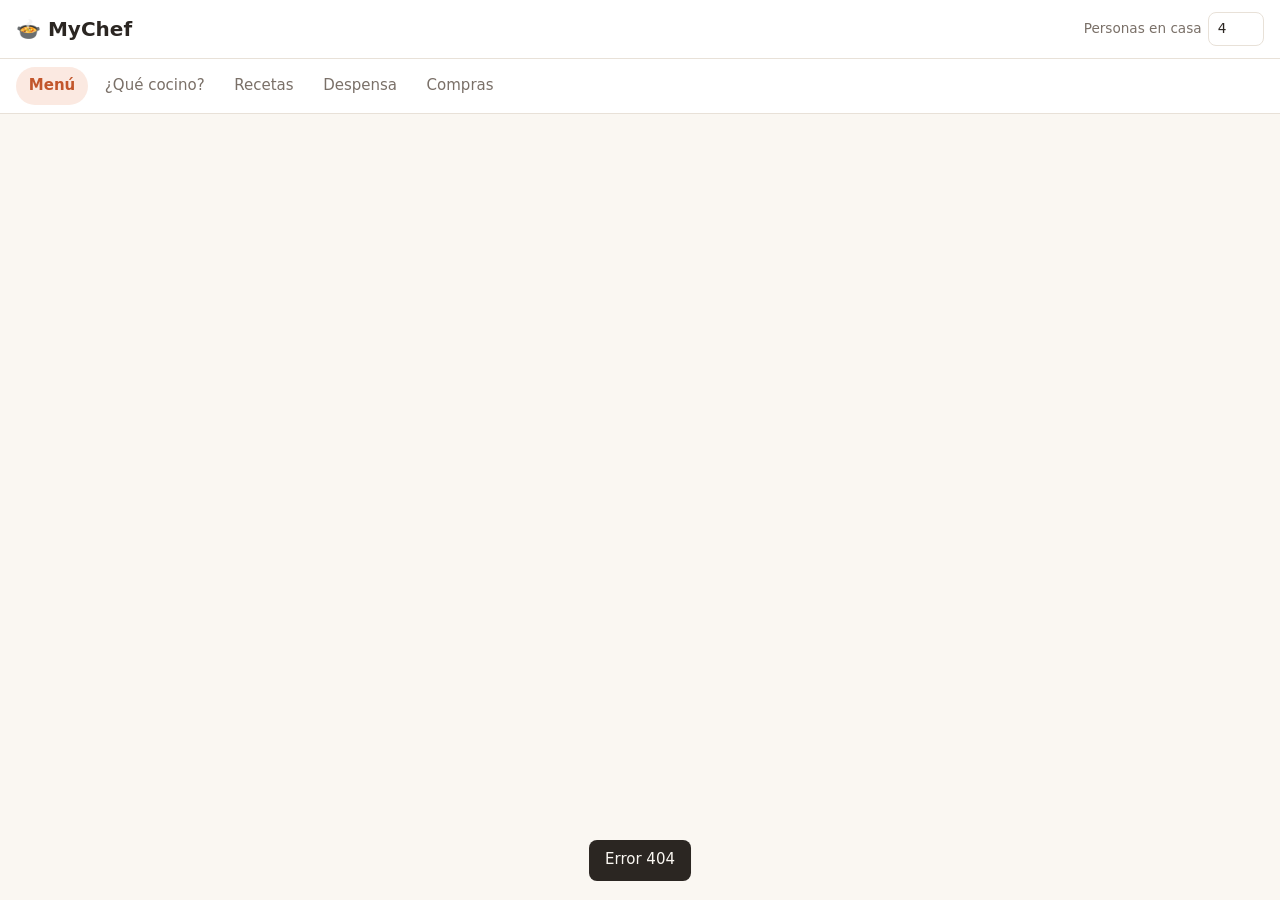
==== static/index.html @ a8294733 "MyChef: menú familiar con recetas propias, despensa y lista de compras - Recetas de la casa con cant" ====
<!doctype html>
<html lang="es">
<head>
  <meta charset="utf-8">
  <meta name="viewport" content="width=device-width, initial-scale=1">
  <title>MyChef · El menú de la casa</title>
  <link rel="icon" href="data:image/svg+xml,<svg xmlns='http://www.w3.org/2000/svg' viewBox='0 0 100 100'><text y='.9em' font-size='90'>🍲</text></svg>">
  <link rel="stylesheet" href="/static/styles.css">
</head>
<body>
  <header class="topbar">
    <h1>🍲 MyChef</h1>
    <label class="household">Personas en casa
      <input id="household" type="number" min="1" max="50" value="4">
    </label>
  </header>

  <nav class="tabs" role="tablist">
    <button data-view="menu" class="active">Menú</button>
    <button data-view="cook">¿Qué cocino?</button>
    <button data-view="recipes">Recetas</button>
    <button data-view="pantry">Despensa</button>
    <button data-view="shopping">Compras</button>
  </nav>

  <main id="view"></main>

  <dialog id="modal"><div id="modal-body"></div></dialog>
  <div id="toast" role="status"></div>

  <script src="/static/app.js" type="module"></script>
</body>
</html>
---- static/styles.css ----
:root {
  --bg: #faf7f2;
  --surface: #ffffff;
  --text: #2b2622;
  --muted: #7a7068;
  --line: #e8e1d8;
  --accent: #c2562b;
  --accent-soft: #fbe9e1;
  --ok: #2f7d4f;
  --ok-soft: #e3f3e9;
  --warn: #b7791f;
  --warn-soft: #fdf2dc;
  --bad: #b83a3a;
  --bad-soft: #fbe4e4;
  --radius: 12px;
  --shadow: 0 1px 3px rgba(43, 38, 34, .08);
}
@media (prefers-color-scheme: dark) {
  :root {
    --bg: #1c1916; --surface: #26221e; --text: #f1ebe4; --muted: #a99d91; --line: #3a342e;
    --accent: #e27a4d; --accent-soft: #3d2a20; --ok: #6cc18e; --ok-soft: #1f3327;
    --warn: #e0ae5a; --warn-soft: #3a2f1c; --bad: #e57b7b; --bad-soft: #3b2222;
    --shadow: none;
  }
}
* { box-sizing: border-box; }
body {
  margin: 0; background: var(--bg); color: var(--text);
  font: 15px/1.45 system-ui, -apple-system, "Segoe UI", Roboto, sans-serif;
}
h1 { font-size: 1.25rem; margin: 0; }
h2 { font-size: 1.15rem; margin: 0 0 .75rem; }
h3 { font-size: 1rem; margin: 1rem 0 .5rem; }
.muted { color: var(--muted); }
.small { font-size: .85rem; }

.topbar {
  display: flex; justify-content: space-between; align-items: center; gap: 1rem;
  padding: .75rem 1rem; background: var(--surface); border-bottom: 1px solid var(--line);
}
.household { font-size: .85rem; color: var(--muted); display: flex; align-items: center; gap: .4rem; }
.household input { width: 3.5rem; }

.tabs {
  display: flex; gap: .25rem; overflow-x: auto; padding: .5rem 1rem;
  background: var(--surface); border-bottom: 1px solid var(--line); position: sticky; top: 0; z-index: 5;
}
.tabs button {
  border: 0; background: none; padding: .5rem .8rem; border-radius: 999px; white-space: nowrap;
  color: var(--muted); font: inherit; cursor: pointer;
}
.tabs button.active { background: var(--accent-soft); color: var(--accent); font-weight: 600; }

main { padding: 1rem; max-width: 1100px; margin: 0 auto; }

.card {
  background: var(--surface); border: 1px solid var(--line); border-radius: var(--radius);
  padding: .9rem; box-shadow: var(--shadow);
}
.stack > * + * { margin-top: .75rem; }
.row { display: flex; gap: .5rem; align-items: center; flex-wrap: wrap; }
.spread { justify-content: space-between; }
.grid { display: grid; gap: .75rem; grid-template-columns: repeat(auto-fill, minmax(260px, 1fr)); }

button, .btn {
  font: inherit; border: 1px solid var(--line); background: var(--surface); color: var(--text);
  padding: .45rem .8rem; border-radius: 8px; cursor: pointer;
}
button.primary { background: var(--accent); border-color: var(--accent); color: #fff; }
button.ghost { border-color: transparent; background: none; }
button.danger { color: var(--bad); }
button:disabled { opacity: .5; cursor: default; }
input, select, textarea {
  font: inherit; color: var(--text); background: var(--surface);
  border: 1px solid var(--line); border-radius: 8px; padding: .4rem .55rem; min-width: 0;
}
textarea { width: 100%; min-height: 6rem; }
label.field { display: flex; flex-direction: column; gap: .2rem; font-size: .85rem; color: var(--muted); }
label.field > input, label.field > select, label.field > textarea { color: var(--text); font-size: .95rem; }

.badge {
  display: inline-block; font-size: .75rem; padding: .1rem .5rem; border-radius: 999px;
  background: var(--line); color: var(--text);
}
.badge.ok { background: var(--ok-soft); color: var(--ok); }
.badge.warn { background: var(--warn-soft); color: var(--warn); }
.badge.bad { background: var(--bad-soft); color: var(--bad); }
.badge.accent { background: var(--accent-soft); color: var(--accent); }

.bar { height: 6px; background: var(--line); border-radius: 999px; overflow: hidden; }
.bar > span { display: block; height: 100%; background: var(--ok); }
.bar.mid > span { background: var(--warn); }
.bar.low > span { background: var(--bad); }

/* Menú semanal */
.week { display: grid; gap: .75rem; grid-template-columns: repeat(auto-fill, minmax(230px, 1fr)); }
.day.today { outline: 2px solid var(--accent); }
.day h3 { margin: 0 0 .5rem; text-transform: capitalize; }
.slot { border-top: 1px dashed var(--line); padding: .4rem 0; }
.slot-title { font-size: .75rem; text-transform: uppercase; letter-spacing: .04em; color: var(--muted); }
.entry { display: flex; align-items: center; gap: .3rem; margin: .2rem 0; }
.entry a { flex: 1; cursor: pointer; color: var(--text); text-decoration: none; }
.entry a:hover { text-decoration: underline; }
.entry.cooked a { text-decoration: line-through; color: var(--muted); }
.entry button { padding: .1rem .4rem; }

/* Listas */
ul.clean { list-style: none; padding: 0; margin: 0; }
ul.clean li { padding: .4rem 0; border-bottom: 1px solid var(--line); }
ul.clean li:last-child { border-bottom: 0; }
.ing-status { width: 1.3rem; display: inline-block; text-align: center; }
table { width: 100%; border-collapse: collapse; }
td, th { padding: .35rem .3rem; border-bottom: 1px solid var(--line); text-align: left; vertical-align: middle; }
th { font-size: .8rem; color: var(--muted); font-weight: 500; }
td input { width: 100%; }
.table-wrap { overflow-x: auto; }
.table-wrap table { min-width: 560px; }
td input[type=checkbox] { width: auto; }
tr.expiring td { background: var(--warn-soft); }
.instructions { white-space: pre-wrap; }

/* Formularios de receta */
.ing-row { display: grid; gap: .35rem; grid-template-columns: 2fr .8fr .9fr 1.3fr auto auto; align-items: center; }
.form-grid { display: grid; gap: .6rem; grid-template-columns: repeat(auto-fill, minmax(180px, 1fr)); }

dialog {
  border: 0; border-radius: var(--radius); padding: 0; width: min(760px, 96vw);
  max-height: 92vh; background: var(--surface); color: var(--text);
}
dialog::backdrop { background: rgba(0, 0, 0, .45); }
#modal-body { padding: 1.1rem; }
.modal-head { display: flex; justify-content: space-between; align-items: start; gap: 1rem; }

#toast {
  position: fixed; left: 50%; bottom: 1.2rem; transform: translateX(-50%);
  background: var(--text); color: var(--bg); padding: .6rem 1rem; border-radius: 8px;
  opacity: 0; pointer-events: none; transition: opacity .2s; max-width: 90vw;
}
#toast.show { opacity: 1; }
.empty { text-align: center; padding: 2rem 1rem; color: var(--muted); }

@media (max-width: 640px) {
  .ing-row { grid-template-columns: 1fr 1fr 1fr; }
  .ing-row .ing-name { grid-column: 1 / -1; }
  main { padding: .75rem; }
}
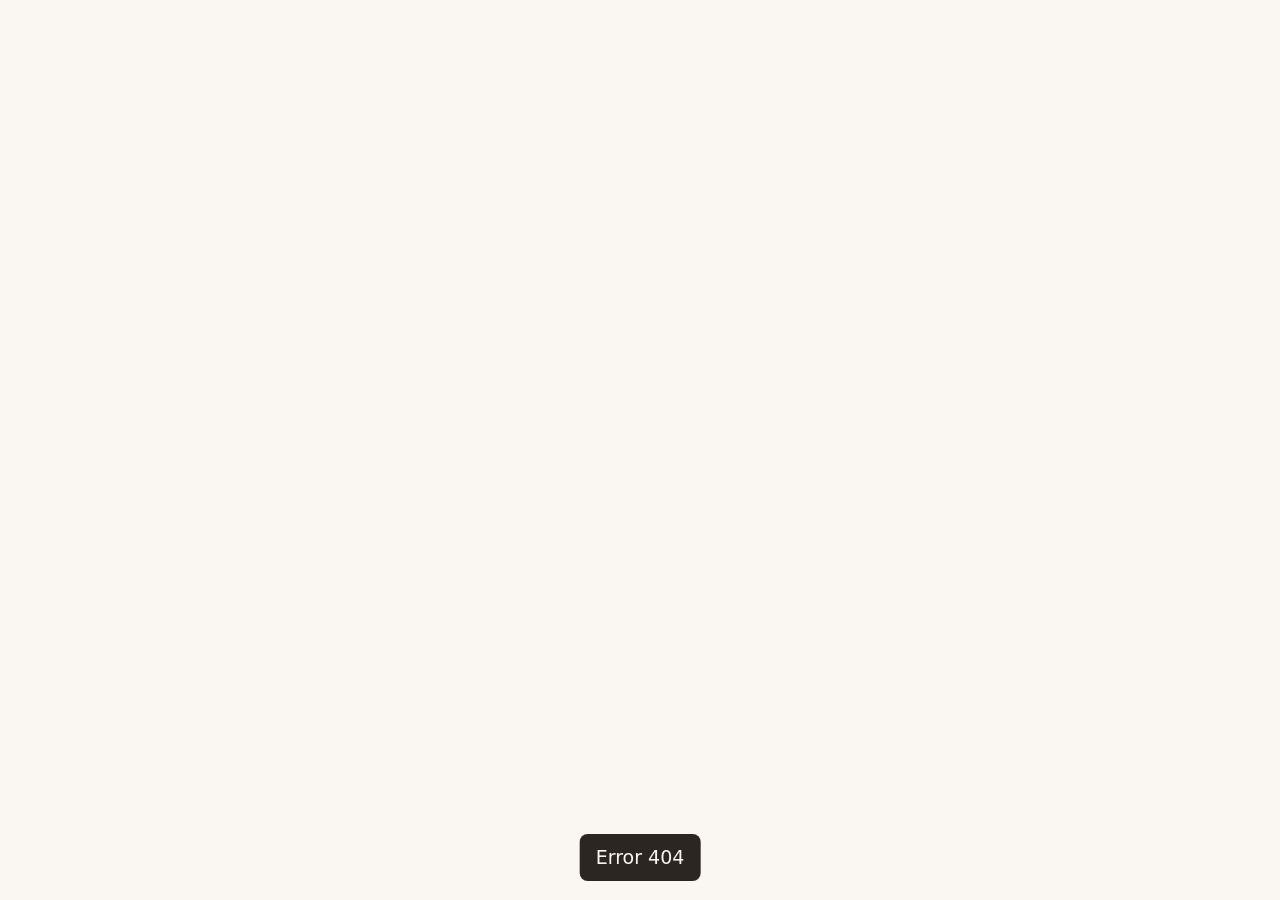
==== commit 9ca001b1: "Pantalla de la casa para tablet, facturas con IA y tareas del hogar - Nueva pantalla de inicio tácti" ====
--- a/static/index.html
+++ b/static/index.html
@@ -2,32 +2,20 @@
 <html lang="es">
 <head>
   <meta charset="utf-8">
-  <meta name="viewport" content="width=device-width, initial-scale=1">
-  <title>MyChef · El menú de la casa</title>
-  <link rel="icon" href="data:image/svg+xml,<svg xmlns='http://www.w3.org/2000/svg' viewBox='0 0 100 100'><text y='.9em' font-size='90'>🍲</text></svg>">
+  <meta name="viewport" content="width=device-width, initial-scale=1, viewport-fit=cover">
+  <meta name="theme-color" content="#c2562b">
+  <meta name="mobile-web-app-capable" content="yes">
+  <meta name="apple-mobile-web-app-capable" content="yes">
+  <title>Nuestra casa</title>
+  <link rel="manifest" href="/manifest.webmanifest">
+  <link rel="icon" href="/static/icon.svg" type="image/svg+xml">
+  <link rel="apple-touch-icon" href="/static/icon.svg">
   <link rel="stylesheet" href="/static/styles.css">
+  <link rel="stylesheet" href="/static/hub.css">
 </head>
-<body>
-  <header class="topbar">
-    <h1>🍲 MyChef</h1>
-    <label class="household">Personas en casa
-      <input id="household" type="number" min="1" max="50" value="4">
-    </label>
-  </header>
-
-  <nav class="tabs" role="tablist">
-    <button data-view="menu" class="active">Menú</button>
-    <button data-view="cook">¿Qué cocino?</button>
-    <button data-view="recipes">Recetas</button>
-    <button data-view="pantry">Despensa</button>
-    <button data-view="shopping">Compras</button>
-  </nav>
-
-  <main id="view"></main>
-
-  <dialog id="modal"><div id="modal-body"></div></dialog>
+<body class="hub">
+  <main id="app"></main>
   <div id="toast" role="status"></div>
-
-  <script src="/static/app.js" type="module"></script>
+  <script src="/static/hub.js" type="module"></script>
 </body>
 </html>
--- a/static/styles.css
+++ b/static/styles.css
@@ -144,3 +144,17 @@
   .ing-row .ing-name { grid-column: 1 / -1; }
   main { padding: .75rem; }
 }
+a.btn { text-decoration: none; display: inline-block; }
+
+/* PIN de la casa */
+.pin-screen {
+  position: fixed; inset: 0; z-index: 100; background: var(--bg);
+  display: grid; place-items: center; padding: 1rem;
+}
+.pin-card { text-align: center; width: min(360px, 100%); }
+.pin-emoji { font-size: 3.5rem; }
+.pin-dots { font-size: 2rem; letter-spacing: .4rem; min-height: 2.8rem; }
+.pin-error { color: var(--bad); min-height: 1.4rem; }
+.pin-pad { display: grid; grid-template-columns: repeat(3, 1fr); gap: .7rem; margin-top: .5rem; }
+.pin-pad button { font-size: 1.8rem; padding: 1rem 0; border-radius: 16px; }
+.pin-pad button.ok { background: var(--ok); border-color: var(--ok); color: #fff; }
--- a/static/hub.css
+++ b/static/hub.css
@@ -0,0 +1,154 @@
+/* Pantalla de la casa: pensada para una tablet en la nevera y para dedos, no para mouse. */
+
+body.hub {
+  font-size: 19px;
+  -webkit-user-select: none; user-select: none;
+  -webkit-tap-highlight-color: transparent;
+  touch-action: manipulation;
+}
+body.hub input, body.hub textarea { -webkit-user-select: text; user-select: text; }
+.hub main { max-width: 1280px; padding: 1.1rem 1.1rem 2rem; }
+
+.hub button { font-size: 1rem; border-radius: 14px; padding: .7rem 1.1rem; }
+.hub button:active { transform: scale(.97); }
+.hub input { font-size: 1.05rem; padding: .7rem .8rem; border-radius: 12px; }
+
+/* Encabezado */
+.hub-top { display: flex; justify-content: space-between; align-items: center; gap: 1rem; margin-bottom: 1rem; }
+.hub-hello { font-size: 1.7rem; font-weight: 700; line-height: 1.15; }
+.hub-date { color: var(--muted); }
+.hub-clock { font-size: 2.4rem; font-weight: 700; font-variant-numeric: tabular-nums; }
+.hub-admin { color: var(--muted); font-size: .85rem; text-decoration: none; padding: .5rem; }
+
+/* Botones grandes */
+.big-actions { display: grid; gap: .9rem; grid-template-columns: repeat(4, 1fr); margin-bottom: 1rem; }
+.big-btn {
+  display: flex; flex-direction: column; align-items: center; justify-content: center; gap: .35rem;
+  min-height: 132px; border-radius: 22px !important; border: 0 !important;
+  background: var(--surface); box-shadow: 0 2px 8px rgba(43, 38, 34, .1);
+  font-size: 1.15rem !important; font-weight: 600; color: var(--text); position: relative;
+}
+.big-btn .ico { font-size: 2.8rem; line-height: 1; }
+.big-btn.primary { background: var(--accent); color: #fff; }
+.big-btn .count {
+  position: absolute; top: .6rem; right: .8rem; background: var(--bad); color: #fff;
+  font-size: .9rem; min-width: 1.8rem; height: 1.8rem; border-radius: 999px; display: grid; place-items: center; padding: 0 .4rem;
+}
+
+/* Tarjetas de la pantalla de inicio */
+.hub-grid { display: grid; gap: 1rem; grid-template-columns: 1.1fr 1fr; align-items: start; }
+.panel { background: var(--surface); border-radius: 22px; padding: 1.1rem 1.2rem; box-shadow: 0 2px 8px rgba(43, 38, 34, .08); }
+.panel h2 { font-size: 1.3rem; margin: 0 0 .6rem; display: flex; justify-content: space-between; align-items: center; }
+.panel h2 small { font-weight: 400; font-size: .85rem; color: var(--muted); }
+.panel + .panel { margin-top: 1rem; }
+
+.meal { display: flex; align-items: center; gap: .9rem; padding: .7rem 0; border-top: 1px solid var(--line); cursor: pointer; }
+.meal:first-of-type { border-top: 0; }
+.meal .when { width: 6.2rem; font-size: .8rem; text-transform: uppercase; letter-spacing: .05em; color: var(--muted); }
+.meal .what { flex: 1; font-size: 1.2rem; font-weight: 600; }
+.meal .what small { display: block; font-weight: 400; font-size: .85rem; color: var(--muted); }
+.meal.done .what { text-decoration: line-through; color: var(--muted); }
+
+.chore { display: flex; align-items: center; gap: .8rem; padding: .6rem 0; border-top: 1px solid var(--line); }
+.chore:first-of-type { border-top: 0; }
+.chore .emo { font-size: 2rem; width: 2.6rem; text-align: center; }
+.chore .txt { flex: 1; }
+.chore .txt strong { display: block; font-size: 1.1rem; }
+.chore .txt span { color: var(--muted); font-size: .9rem; }
+.chore .txt .late { color: var(--bad); }
+.check {
+  width: 64px; height: 64px; border-radius: 50% !important; padding: 0 !important;
+  font-size: 1.8rem !important; background: var(--ok-soft); color: var(--ok); border: 2px solid var(--ok) !important;
+}
+.chore.done .txt strong { text-decoration: line-through; color: var(--muted); }
+.chore.done .check { background: var(--ok); color: #fff; }
+
+.chips { display: flex; flex-wrap: wrap; gap: .5rem; }
+.chip { background: var(--warn-soft); color: var(--warn); border-radius: 999px; padding: .45rem .9rem; font-weight: 600; }
+.chip.bad { background: var(--bad-soft); color: var(--bad); }
+
+.empty-note { color: var(--muted); padding: .6rem 0; }
+
+/* Pantallas completas */
+.screen-head { display: flex; align-items: center; gap: 1rem; margin-bottom: 1rem; }
+.screen-head h1 { font-size: 1.6rem; }
+.back { font-size: 1.1rem !important; padding: .8rem 1.2rem !important; }
+.bottom-bar { position: sticky; bottom: 0; padding: .9rem 0 .2rem; background: linear-gradient(transparent, var(--bg) 30%); display: flex; gap: .8rem; flex-wrap: wrap; }
+.huge { font-size: 1.25rem !important; padding: 1.1rem 1.6rem !important; font-weight: 700; border-radius: 18px !important; }
+.huge.ok { background: var(--ok); border-color: var(--ok); color: #fff; }
+.huge.primary { background: var(--accent); border-color: var(--accent); color: #fff; }
+
+/* Lista grande (compras, factura, se acabó) */
+.big-list { list-style: none; margin: 0; padding: 0; }
+.big-list li {
+  display: flex; align-items: center; gap: .9rem; background: var(--surface); border-radius: 16px;
+  padding: .8rem 1rem; margin-bottom: .55rem; box-shadow: 0 1px 3px rgba(43, 38, 34, .06);
+}
+.big-list li.off { opacity: .45; }
+.big-list .tick {
+  width: 46px; height: 46px; flex: none; border-radius: 12px; border: 2px solid var(--line);
+  display: grid; place-items: center; font-size: 1.5rem; background: var(--surface);
+  padding: 0 !important; line-height: 1;
+}
+.big-list li.on .tick { background: var(--ok); border-color: var(--ok); color: #fff; }
+.big-list .name { flex: 1; font-size: 1.15rem; }
+.big-list .name small { display: block; color: var(--muted); font-size: .85rem; }
+.big-list .qty { color: var(--muted); white-space: nowrap; }
+.big-list input.name-edit { flex: 1; font-size: 1.1rem; border: 1px dashed transparent; background: transparent; padding: .3rem .4rem; }
+.big-list input.name-edit:focus { border-color: var(--line); background: var(--bg); }
+.big-list input.qty-edit { width: 5.5rem; }
+.big-list input.unit-edit { width: 5.5rem; }
+.section-label { margin: 1rem 0 .5rem; color: var(--muted); font-weight: 600; text-transform: uppercase; font-size: .8rem; letter-spacing: .05em; }
+
+.add-row { display: flex; gap: .6rem; margin-bottom: 1rem; }
+.add-row input { flex: 1; }
+
+.tiles { display: grid; gap: .7rem; grid-template-columns: repeat(auto-fill, minmax(170px, 1fr)); }
+.tile {
+  min-height: 84px; border-radius: 16px !important; font-size: 1.05rem !important; font-weight: 600;
+  background: var(--surface); box-shadow: 0 1px 3px rgba(43, 38, 34, .08);
+}
+.tile.done { background: var(--ok-soft); color: var(--ok); border-color: var(--ok) !important; }
+
+.people { display: flex; gap: 1rem; flex-wrap: wrap; justify-content: center; margin: 1rem 0; }
+.person { min-width: 130px; min-height: 130px; display: flex; flex-direction: column; align-items: center; justify-content: center; gap: .4rem; font-size: 1.1rem !important; border-radius: 22px !important; }
+.person .ico { font-size: 3rem; }
+
+/* Foto de la factura */
+.photo-drop {
+  display: flex; flex-direction: column; align-items: center; justify-content: center; gap: .6rem;
+  min-height: 260px; border: 3px dashed var(--line); border-radius: 24px; background: var(--surface);
+  cursor: pointer; text-align: center; font-size: 1.3rem; font-weight: 600;
+}
+.photo-drop .ico { font-size: 4.5rem; }
+.thumbs { display: flex; gap: .6rem; flex-wrap: wrap; margin: 1rem 0; }
+.thumbs img { width: 110px; height: 140px; object-fit: cover; border-radius: 12px; }
+.loading { text-align: center; padding: 3rem 1rem; font-size: 1.3rem; }
+.loading .ico { font-size: 4rem; display: inline-block; animation: bob 1.2s ease-in-out infinite; }
+@keyframes bob { 50% { transform: translateY(-10px); } }
+.celebrate { text-align: center; padding: 3rem 1rem; }
+.celebrate .ico { font-size: 5rem; }
+.celebrate h1 { font-size: 2rem; margin: .5rem 0; }
+
+/* Modo cocina */
+.cook-servings { display: flex; align-items: center; gap: 1rem; font-size: 1.2rem; margin: .5rem 0 1rem; flex-wrap: wrap; }
+.cook-servings button { width: 60px; height: 60px; font-size: 1.8rem !important; padding: 0 !important; border-radius: 50% !important; }
+.cook-servings strong { font-size: 2rem; min-width: 2.5rem; text-align: center; }
+.cook-cols { display: grid; gap: 1rem; grid-template-columns: 1fr 1.3fr; align-items: start; }
+.steps { font-size: 1.25rem; line-height: 1.6; }
+.steps li { margin-bottom: .7rem; }
+
+.suggest { display: grid; gap: .9rem; grid-template-columns: repeat(auto-fill, minmax(280px, 1fr)); }
+.suggest .panel { cursor: pointer; margin: 0; }
+.suggest h3 { font-size: 1.25rem; margin: 0 0 .4rem; }
+
+@media (max-width: 900px) {
+  .hub-grid, .cook-cols { grid-template-columns: 1fr; }
+  .big-actions { grid-template-columns: repeat(2, 1fr); }
+}
+@media (max-width: 520px) {
+  body.hub { font-size: 17px; }
+  .hub-clock { display: none; }
+  .big-btn { min-height: 110px; }
+  .meal .when { width: 4.8rem; }
+}
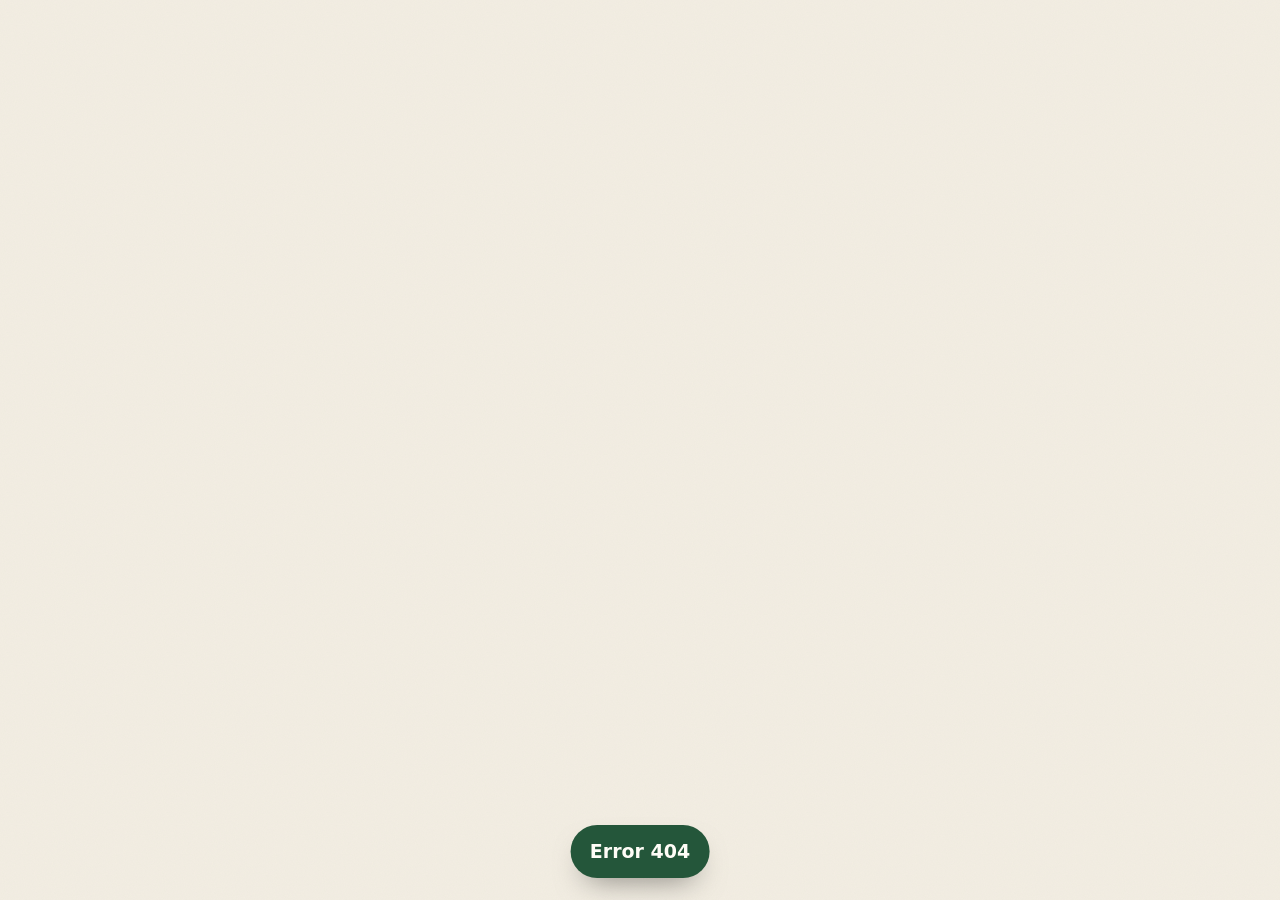
==== commit eb90639d: "Nueva identidad visual: verde hogareño, tipografía propia y modales - Paleta verde huerta con lino, " ====
--- a/static/index.html
+++ b/static/index.html
@@ -3,7 +3,7 @@
 <head>
   <meta charset="utf-8">
   <meta name="viewport" content="width=device-width, initial-scale=1, viewport-fit=cover">
-  <meta name="theme-color" content="#c2562b">
+  <meta name="theme-color" content="#2f6b45">
   <meta name="mobile-web-app-capable" content="yes">
   <meta name="apple-mobile-web-app-capable" content="yes">
   <title>Nuestra casa</title>
--- a/static/styles.css
+++ b/static/styles.css
@@ -1,160 +1,266 @@
+/* MyChef — identidad visual compartida.
+   Verde de huerta como color principal, papel de lino de fondo, terracota y miel de acento.
+   Títulos en Fraunces (serif cálida, de recetario) y texto en Atkinson Hyperlegible (hecha para leerse fácil). */
+
+@font-face { font-family: "Fraunces"; src: url(/static/fonts/fraunces-latin-600-normal.woff2) format("woff2"); font-weight: 600; font-display: swap; }
+@font-face { font-family: "Fraunces"; src: url(/static/fonts/fraunces-latin-700-normal.woff2) format("woff2"); font-weight: 700; font-display: swap; }
+@font-face { font-family: "Fraunces"; src: url(/static/fonts/fraunces-latin-500-italic.woff2) format("woff2"); font-weight: 500; font-style: italic; font-display: swap; }
+@font-face { font-family: "Atkinson"; src: url(/static/fonts/atkinson-hyperlegible-latin-400-normal.woff2) format("woff2"); font-weight: 400; font-display: swap; }
+@font-face { font-family: "Atkinson"; src: url(/static/fonts/atkinson-hyperlegible-latin-700-normal.woff2) format("woff2"); font-weight: 700; font-display: swap; }
+
 :root {
-  --bg: #faf7f2;
-  --surface: #ffffff;
-  --text: #2b2622;
-  --muted: #7a7068;
-  --line: #e8e1d8;
-  --accent: #c2562b;
-  --accent-soft: #fbe9e1;
-  --ok: #2f7d4f;
-  --ok-soft: #e3f3e9;
-  --warn: #b7791f;
-  --warn-soft: #fdf2dc;
-  --bad: #b83a3a;
-  --bad-soft: #fbe4e4;
-  --radius: 12px;
-  --shadow: 0 1px 3px rgba(43, 38, 34, .08);
+  --bg: #f3eee3;          /* lino */
+  --paper: #fffdf7;       /* papel */
+  --paper-2: #f8f3e8;     /* papel un poco más oscuro */
+  --ink: #263328;         /* tinta verde casi negra */
+  --muted: #65705e;
+  --line: #e2d9c7;
+  --line-strong: #cfc3ac;
+
+  --green: #2f6b45;       /* principal: verde huerta */
+  --green-hover: #265a39;
+  --green-ink: #24563a;
+  --green-soft: #e1ebd9;  /* salvia */
+  --green-mist: #eef3e8;
+  --on-green: #ffffff;
+
+  --terra: #9c4629;       /* terracota */
+  --terra-soft: #f5e0d5;
+  --honey: #8a5e0a;       /* miel */
+  --honey-fill: #e4b34c;
+  --honey-soft: #f7e9c6;
+  --berry: #a23b3b;
+  --berry-soft: #f4dcd8;
+
+  --serif: "Fraunces", "Iowan Old Style", Georgia, serif;
+  --sans: "Atkinson", "Segoe UI", system-ui, sans-serif;
+  --r-sm: 10px;
+  --r: 16px;
+  --r-lg: 24px;
+  --lift: 0 1px 0 var(--line-strong), 0 6px 18px -12px rgba(38, 51, 40, .35);
+  --grain: url("data:image/svg+xml,%3Csvg xmlns='http://www.w3.org/2000/svg' width='160' height='160'%3E%3Cfilter id='n'%3E%3CfeTurbulence type='fractalNoise' baseFrequency='.9' numOctaves='2' stitchTiles='stitch'/%3E%3CfeColorMatrix values='0 0 0 0 .4 0 0 0 0 .35 0 0 0 0 .25 0 0 0 .05 0'/%3E%3C/filter%3E%3Crect width='100%25' height='100%25' filter='url(%23n)'/%3E%3C/svg%3E");
+  color-scheme: light;
 }
 @media (prefers-color-scheme: dark) {
   :root {
-    --bg: #1c1916; --surface: #26221e; --text: #f1ebe4; --muted: #a99d91; --line: #3a342e;
-    --accent: #e27a4d; --accent-soft: #3d2a20; --ok: #6cc18e; --ok-soft: #1f3327;
-    --warn: #e0ae5a; --warn-soft: #3a2f1c; --bad: #e57b7b; --bad-soft: #3b2222;
-    --shadow: none;
+    --bg: #161d18; --paper: #1f2821; --paper-2: #243026; --ink: #eceadf; --muted: #a3ac9c;
+    --line: #33402f; --line-strong: #435240;
+    --green: #7dbb8c; --green-hover: #92c9a0; --green-ink: #9ad0a6; --green-soft: #253a2b; --green-mist: #1d2a20;
+    --on-green: #10251a;
+    --terra: #e3906f; --terra-soft: #3a2a22; --honey: #e6c06a; --honey-fill: #c99a3a; --honey-soft: #3a3020;
+    --berry: #ec8c84; --berry-soft: #3d2624;
+    --lift: 0 1px 0 #0e130f, 0 8px 20px -14px rgba(0, 0, 0, .7);
+    color-scheme: dark;
   }
 }
+
 * { box-sizing: border-box; }
+html { -webkit-text-size-adjust: 100%; }
 body {
-  margin: 0; background: var(--bg); color: var(--text);
-  font: 15px/1.45 system-ui, -apple-system, "Segoe UI", Roboto, sans-serif;
-}
-h1 { font-size: 1.25rem; margin: 0; }
-h2 { font-size: 1.15rem; margin: 0 0 .75rem; }
-h3 { font-size: 1rem; margin: 1rem 0 .5rem; }
+  margin: 0; color: var(--ink); background: var(--bg) var(--grain);
+  font: 16px/1.5 var(--sans);
+}
+h1, h2, h3 { font-family: var(--serif); font-weight: 600; letter-spacing: -.01em; line-height: 1.2; }
+h1 { font-size: 1.5rem; margin: 0; }
+h2 { font-size: 1.25rem; margin: 0 0 .75rem; }
+h3 { font-size: 1.05rem; margin: 1.1rem 0 .5rem; }
 .muted { color: var(--muted); }
-.small { font-size: .85rem; }
-
-.topbar {
-  display: flex; justify-content: space-between; align-items: center; gap: 1rem;
-  padding: .75rem 1rem; background: var(--surface); border-bottom: 1px solid var(--line);
-}
-.household { font-size: .85rem; color: var(--muted); display: flex; align-items: center; gap: .4rem; }
-.household input { width: 3.5rem; }
-
-.tabs {
-  display: flex; gap: .25rem; overflow-x: auto; padding: .5rem 1rem;
-  background: var(--surface); border-bottom: 1px solid var(--line); position: sticky; top: 0; z-index: 5;
-}
-.tabs button {
-  border: 0; background: none; padding: .5rem .8rem; border-radius: 999px; white-space: nowrap;
-  color: var(--muted); font: inherit; cursor: pointer;
-}
-.tabs button.active { background: var(--accent-soft); color: var(--accent); font-weight: 600; }
-
-main { padding: 1rem; max-width: 1100px; margin: 0 auto; }
+.small { font-size: .88rem; }
+.i { flex: none; vertical-align: -0.2em; }
+a { color: var(--green-ink); }
+
+/* ---------------------------------------------------------------- botones y campos */
+
+button, .btn {
+  font: inherit; font-weight: 700; color: var(--ink); cursor: pointer;
+  display: inline-flex; align-items: center; justify-content: center; gap: .45rem;
+  background: var(--paper); border: 1.5px solid var(--line-strong); border-radius: var(--r-sm);
+  padding: .5rem .9rem; transition: background .15s, border-color .15s, transform .08s;
+}
+button:hover, .btn:hover { border-color: var(--green); }
+button:active, .btn:active { transform: translateY(1px); }
+button:focus-visible, .btn:focus-visible, input:focus-visible, select:focus-visible, textarea:focus-visible {
+  outline: 3px solid color-mix(in srgb, var(--green) 45%, transparent); outline-offset: 2px;
+}
+button.primary, .btn-primary { background: var(--green); border-color: var(--green); color: var(--on-green); }
+button.primary:hover, .btn-primary:hover { background: var(--green-hover); border-color: var(--green-hover); }
+.btn-soft { background: var(--green-soft); border-color: transparent; color: var(--green-ink); }
+.btn-plain { background: var(--paper); }
+.btn-danger, button.danger { color: var(--berry); }
+.btn-danger { background: var(--berry-soft); border-color: transparent; }
+button.ghost { background: none; border-color: transparent; }
+button.ghost:hover { background: var(--green-mist); }
+button:disabled { opacity: .45; cursor: default; transform: none; }
+a.btn { text-decoration: none; }
+
+input, select, textarea {
+  font: inherit; color: var(--ink); background: var(--paper);
+  border: 1.5px solid var(--line); border-radius: var(--r-sm); padding: .5rem .65rem; min-width: 0;
+}
+input::placeholder, textarea::placeholder { color: color-mix(in srgb, var(--muted) 75%, transparent); }
+input[type=checkbox] { accent-color: var(--green); width: 1.15rem; height: 1.15rem; }
+textarea { width: 100%; min-height: 6rem; }
+label.field { display: flex; flex-direction: column; gap: .25rem; font-size: .88rem; color: var(--muted); font-weight: 700; }
+label.field > input, label.field > select, label.field > textarea { font-weight: 400; font-size: 1rem; }
+
+/* ---------------------------------------------------------------- piezas comunes */
 
 .card {
-  background: var(--surface); border: 1px solid var(--line); border-radius: var(--radius);
-  padding: .9rem; box-shadow: var(--shadow);
+  background: var(--paper); border: 1px solid var(--line); border-radius: var(--r);
+  padding: 1rem; box-shadow: var(--lift);
 }
 .stack > * + * { margin-top: .75rem; }
 .row { display: flex; gap: .5rem; align-items: center; flex-wrap: wrap; }
 .spread { justify-content: space-between; }
-.grid { display: grid; gap: .75rem; grid-template-columns: repeat(auto-fill, minmax(260px, 1fr)); }
-
-button, .btn {
-  font: inherit; border: 1px solid var(--line); background: var(--surface); color: var(--text);
-  padding: .45rem .8rem; border-radius: 8px; cursor: pointer;
-}
-button.primary { background: var(--accent); border-color: var(--accent); color: #fff; }
-button.ghost { border-color: transparent; background: none; }
-button.danger { color: var(--bad); }
-button:disabled { opacity: .5; cursor: default; }
-input, select, textarea {
-  font: inherit; color: var(--text); background: var(--surface);
-  border: 1px solid var(--line); border-radius: 8px; padding: .4rem .55rem; min-width: 0;
-}
-textarea { width: 100%; min-height: 6rem; }
-label.field { display: flex; flex-direction: column; gap: .2rem; font-size: .85rem; color: var(--muted); }
-label.field > input, label.field > select, label.field > textarea { color: var(--text); font-size: .95rem; }
+.grid { display: grid; gap: .9rem; grid-template-columns: repeat(auto-fill, minmax(260px, 1fr)); }
 
 .badge {
-  display: inline-block; font-size: .75rem; padding: .1rem .5rem; border-radius: 999px;
-  background: var(--line); color: var(--text);
-}
-.badge.ok { background: var(--ok-soft); color: var(--ok); }
-.badge.warn { background: var(--warn-soft); color: var(--warn); }
-.badge.bad { background: var(--bad-soft); color: var(--bad); }
-.badge.accent { background: var(--accent-soft); color: var(--accent); }
-
-.bar { height: 6px; background: var(--line); border-radius: 999px; overflow: hidden; }
-.bar > span { display: block; height: 100%; background: var(--ok); }
-.bar.mid > span { background: var(--warn); }
-.bar.low > span { background: var(--bad); }
-
-/* Menú semanal */
-.week { display: grid; gap: .75rem; grid-template-columns: repeat(auto-fill, minmax(230px, 1fr)); }
-.day.today { outline: 2px solid var(--accent); }
-.day h3 { margin: 0 0 .5rem; text-transform: capitalize; }
-.slot { border-top: 1px dashed var(--line); padding: .4rem 0; }
-.slot-title { font-size: .75rem; text-transform: uppercase; letter-spacing: .04em; color: var(--muted); }
-.entry { display: flex; align-items: center; gap: .3rem; margin: .2rem 0; }
-.entry a { flex: 1; cursor: pointer; color: var(--text); text-decoration: none; }
-.entry a:hover { text-decoration: underline; }
-.entry.cooked a { text-decoration: line-through; color: var(--muted); }
-.entry button { padding: .1rem .4rem; }
-
-/* Listas */
+  display: inline-flex; align-items: center; gap: .25rem; font-size: .78rem; font-weight: 700;
+  padding: .12rem .55rem; border-radius: 999px; background: var(--paper-2); color: var(--muted);
+  border: 1px solid var(--line);
+}
+.badge.ok { background: var(--green-soft); color: var(--green-ink); border-color: transparent; }
+.badge.warn { background: var(--honey-soft); color: var(--honey); border-color: transparent; }
+.badge.bad { background: var(--berry-soft); color: var(--berry); border-color: transparent; }
+.badge.accent { background: var(--terra-soft); color: var(--terra); border-color: transparent; }
+
+.bar { height: 7px; background: var(--paper-2); border-radius: 999px; overflow: hidden; border: 1px solid var(--line); }
+.bar > span { display: block; height: 100%; background: var(--green); border-radius: 999px; }
+.bar.mid > span { background: var(--honey-fill); }
+.bar.low > span { background: var(--terra); }
+
 ul.clean { list-style: none; padding: 0; margin: 0; }
-ul.clean li { padding: .4rem 0; border-bottom: 1px solid var(--line); }
+ul.clean li { padding: .5rem 0; border-bottom: 1px dashed var(--line); }
 ul.clean li:last-child { border-bottom: 0; }
-.ing-status { width: 1.3rem; display: inline-block; text-align: center; }
+.ing-status { width: 1.4rem; display: inline-flex; justify-content: center; }
+.st-ok { color: var(--green); } .st-poco { color: var(--honey); } .st-falta { color: var(--berry); }
 table { width: 100%; border-collapse: collapse; }
-td, th { padding: .35rem .3rem; border-bottom: 1px solid var(--line); text-align: left; vertical-align: middle; }
-th { font-size: .8rem; color: var(--muted); font-weight: 500; }
+td, th { padding: .45rem .35rem; border-bottom: 1px dashed var(--line); text-align: left; vertical-align: middle; }
+th { font-size: .78rem; color: var(--muted); font-weight: 700; text-transform: uppercase; letter-spacing: .04em; }
 td input { width: 100%; }
 .table-wrap { overflow-x: auto; }
-.table-wrap table { min-width: 560px; }
+.table-wrap table { min-width: 620px; }
 td input[type=checkbox] { width: auto; }
-tr.expiring td { background: var(--warn-soft); }
+tr.expiring td { background: var(--honey-soft); }
+tr.cat th { font-family: var(--serif); font-style: italic; font-weight: 500; font-size: 1rem; text-transform: none; letter-spacing: 0; color: var(--green-ink); padding-top: 1rem; }
 .instructions { white-space: pre-wrap; }
-
-/* Formularios de receta */
-.ing-row { display: grid; gap: .35rem; grid-template-columns: 2fr .8fr .9fr 1.3fr auto auto; align-items: center; }
-.form-grid { display: grid; gap: .6rem; grid-template-columns: repeat(auto-fill, minmax(180px, 1fr)); }
-
-dialog {
-  border: 0; border-radius: var(--radius); padding: 0; width: min(760px, 96vw);
-  max-height: 92vh; background: var(--surface); color: var(--text);
-}
-dialog::backdrop { background: rgba(0, 0, 0, .45); }
-#modal-body { padding: 1.1rem; }
-.modal-head { display: flex; justify-content: space-between; align-items: start; gap: 1rem; }
+.empty { text-align: center; padding: 2.5rem 1rem; color: var(--muted); }
+.empty .i { color: var(--green); margin-bottom: .5rem; }
+
+/* ---------------------------------------------------------------- administrar */
+
+.topbar {
+  display: flex; justify-content: space-between; align-items: center; gap: 1rem;
+  padding: .8rem 1.2rem; background: var(--paper); border-bottom: 1px solid var(--line);
+}
+.brand { display: flex; align-items: center; gap: .7rem; }
+.brand h1 { font-size: 1.35rem; }
+.brand small { display: block; font-family: var(--sans); font-size: .8rem; color: var(--muted); font-weight: 400; letter-spacing: 0; }
+.household { font-size: .88rem; color: var(--muted); display: flex; align-items: center; gap: .5rem; font-weight: 700; }
+.household input { width: 4rem; }
+
+.tabs {
+  display: flex; gap: .2rem; overflow-x: auto; padding: 0 1.2rem;
+  background: var(--paper); border-bottom: 1px solid var(--line); position: sticky; top: 0; z-index: 5;
+}
+.tabs button {
+  border: 0; border-bottom: 3px solid transparent; background: none; border-radius: 0;
+  padding: .85rem .8rem .7rem; white-space: nowrap; color: var(--muted);
+}
+.tabs button:hover { color: var(--ink); background: none; }
+.tabs button.active { color: var(--green-ink); border-bottom-color: var(--green); }
+
+main { padding: 1.2rem; max-width: 1120px; margin: 0 auto; }
+
+.week { display: grid; gap: .9rem; grid-template-columns: repeat(auto-fill, minmax(235px, 1fr)); }
+.day.today { border-color: var(--green); box-shadow: 0 0 0 2px var(--green-soft), var(--lift); }
+.day h3 { margin: 0 0 .5rem; }
+.slot { border-top: 1px dashed var(--line); padding: .45rem 0; }
+.slot-title { font-size: .74rem; text-transform: uppercase; letter-spacing: .06em; color: var(--muted); font-weight: 700; }
+.entry { display: flex; align-items: center; gap: .3rem; margin: .25rem 0; }
+.entry a { flex: 1; cursor: pointer; color: var(--ink); text-decoration: none; }
+.entry a:hover { color: var(--green-ink); text-decoration: underline; }
+.entry.cooked a { text-decoration: line-through; color: var(--muted); }
+.entry button { padding: .2rem .35rem; }
+
+.ing-row { display: grid; gap: .4rem; grid-template-columns: 2fr .8fr .9fr 1.3fr auto auto; align-items: center; }
+.form-grid { display: grid; gap: .7rem; grid-template-columns: repeat(auto-fill, minmax(180px, 1fr)); }
+
+/* ---------------------------------------------------------------- modales */
+
+dialog.m, dialog#modal {
+  border: 0; padding: 0; width: min(640px, calc(100vw - 2rem)); max-height: calc(100dvh - 2rem);
+  background: var(--paper); color: var(--ink); border-radius: var(--r-lg);
+  box-shadow: 0 30px 80px -30px rgba(20, 30, 22, .55);
+  display: flex; flex-direction: column; overflow: hidden;
+  animation: m-in .18s ease-out;
+}
+dialog.m:not([open]), dialog#modal:not([open]) { display: none; }
+dialog#modal { width: min(780px, calc(100vw - 2rem)); }
+dialog.m.narrow { width: min(440px, calc(100vw - 2rem)); }
+dialog.m.wide { width: min(900px, calc(100vw - 2rem)); }
+dialog.m.closing { animation: m-out .14s ease-in forwards; }
+dialog::backdrop { background: rgba(22, 32, 24, .45); backdrop-filter: blur(2px); }
+@keyframes m-in { from { opacity: 0; transform: translateY(8px) scale(.98); } }
+@keyframes m-out { to { opacity: 0; transform: translateY(6px) scale(.98); } }
+
+.m-head {
+  display: flex; align-items: center; justify-content: space-between; gap: 1rem;
+  padding: 1.1rem 1.2rem .6rem 1.4rem;
+}
+.m-title { margin: 0; font-size: 1.35rem; }
+.m-x { border: 0; background: var(--paper-2); width: 40px; height: 40px; padding: 0; border-radius: 50%; color: var(--muted); }
+.m-x:hover { background: var(--green-soft); color: var(--green-ink); }
+.m-body { padding: .2rem 1.4rem 1rem; overflow-y: auto; }
+.m-text { margin: 0; font-size: 1.05rem; color: var(--muted); }
+.m-actions {
+  display: flex; justify-content: flex-end; gap: .6rem; flex-wrap: wrap;
+  padding: .9rem 1.2rem 1.1rem; border-top: 1px dashed var(--line); background: var(--paper-2);
+}
+.m-actions button { padding: .7rem 1.2rem; font-size: 1.02rem; }
+#modal-body { padding: 1.2rem 1.4rem 1.3rem; overflow-y: auto; }
+.modal-head { display: flex; justify-content: space-between; align-items: start; gap: 1rem; margin-bottom: .4rem; }
+.modal-head h2 { margin: 0; font-size: 1.35rem; }
+
+/* selector de caras / dibujos */
+.pick { display: flex; flex-wrap: wrap; gap: .45rem; margin-top: .4rem; }
+.pick label { cursor: pointer; }
+.pick input { position: absolute; opacity: 0; pointer-events: none; }
+.pick span {
+  display: grid; place-items: center; width: 52px; height: 52px; font-size: 1.7rem; border-radius: 14px;
+  background: var(--paper-2); border: 2px solid var(--line);
+}
+.pick input:checked + span { border-color: var(--green); background: var(--green-soft); }
+.pick input:focus-visible + span { outline: 3px solid color-mix(in srgb, var(--green) 45%, transparent); }
+.m-title:empty { visibility: hidden; }
+
+/* ---------------------------------------------------------------- aviso flotante */
 
 #toast {
-  position: fixed; left: 50%; bottom: 1.2rem; transform: translateX(-50%);
-  background: var(--text); color: var(--bg); padding: .6rem 1rem; border-radius: 8px;
-  opacity: 0; pointer-events: none; transition: opacity .2s; max-width: 90vw;
-}
-#toast.show { opacity: 1; }
-.empty { text-align: center; padding: 2rem 1rem; color: var(--muted); }
+  position: fixed; left: 50%; bottom: 1.4rem; transform: translate(-50%, 8px); z-index: 200;
+  background: var(--green-ink); color: var(--paper); padding: .75rem 1.2rem; border-radius: 999px;
+  font-weight: 700; box-shadow: 0 14px 30px -14px rgba(0, 0, 0, .5);
+  opacity: 0; pointer-events: none; transition: opacity .2s, transform .2s; max-width: calc(100vw - 2rem);
+}
+@media (prefers-color-scheme: dark) { #toast { background: var(--green); color: var(--on-green); } }
+#toast.show { opacity: 1; transform: translate(-50%, 0); }
+
+/* ---------------------------------------------------------------- PIN */
+
+.pin-screen { position: fixed; inset: 0; z-index: 100; background: var(--bg) var(--grain); display: grid; place-items: center; padding: 1rem; }
+.pin-card { text-align: center; width: min(340px, 100%); }
+.pin-emoji { color: var(--green); }
+.pin-card h2 { font-size: 1.6rem; margin: .4rem 0 1rem; }
+.pin-dots { font-size: 1.6rem; letter-spacing: .5rem; min-height: 2.6rem; color: var(--green); }
+.pin-error { color: var(--berry); min-height: 1.5rem; font-weight: 700; }
+.pin-pad { display: grid; grid-template-columns: repeat(3, 1fr); gap: .7rem; margin-top: .6rem; }
+.pin-pad button { font-family: var(--serif); font-size: 1.8rem; padding: .9rem 0; border-radius: var(--r); }
+.pin-pad button.ok { background: var(--green); border-color: var(--green); color: var(--on-green); }
 
 @media (max-width: 640px) {
   .ing-row { grid-template-columns: 1fr 1fr 1fr; }
   .ing-row .ing-name { grid-column: 1 / -1; }
-  main { padding: .75rem; }
-}
-a.btn { text-decoration: none; display: inline-block; }
-
-/* PIN de la casa */
-.pin-screen {
-  position: fixed; inset: 0; z-index: 100; background: var(--bg);
-  display: grid; place-items: center; padding: 1rem;
-}
-.pin-card { text-align: center; width: min(360px, 100%); }
-.pin-emoji { font-size: 3.5rem; }
-.pin-dots { font-size: 2rem; letter-spacing: .4rem; min-height: 2.8rem; }
-.pin-error { color: var(--bad); min-height: 1.4rem; }
-.pin-pad { display: grid; grid-template-columns: repeat(3, 1fr); gap: .7rem; margin-top: .5rem; }
-.pin-pad button { font-size: 1.8rem; padding: 1rem 0; border-radius: 16px; }
-.pin-pad button.ok { background: var(--ok); border-color: var(--ok); color: #fff; }
+  main { padding: .8rem; }
+  .topbar { padding: .7rem .9rem; }
+  .tabs { padding: 0 .6rem; }
+}
--- a/static/hub.css
+++ b/static/hub.css
@@ -1,4 +1,4 @@
-/* Pantalla de la casa: pensada para una tablet en la nevera y para dedos, no para mouse. */
+/* Pantalla de la casa: una tablet en la nevera, dedos en vez de mouse, lectura a un metro. */
 
 body.hub {
   font-size: 19px;
@@ -6,149 +6,251 @@
   -webkit-tap-highlight-color: transparent;
   touch-action: manipulation;
 }
-body.hub input, body.hub textarea { -webkit-user-select: text; user-select: text; }
-.hub main { max-width: 1280px; padding: 1.1rem 1.1rem 2rem; }
-
-.hub button { font-size: 1rem; border-radius: 14px; padding: .7rem 1.1rem; }
-.hub button:active { transform: scale(.97); }
-.hub input { font-size: 1.05rem; padding: .7rem .8rem; border-radius: 12px; }
-
-/* Encabezado */
-.hub-top { display: flex; justify-content: space-between; align-items: center; gap: 1rem; margin-bottom: 1rem; }
-.hub-hello { font-size: 1.7rem; font-weight: 700; line-height: 1.15; }
-.hub-date { color: var(--muted); }
-.hub-clock { font-size: 2.4rem; font-weight: 700; font-variant-numeric: tabular-nums; }
-.hub-admin { color: var(--muted); font-size: .85rem; text-decoration: none; padding: .5rem; }
-
-/* Botones grandes */
-.big-actions { display: grid; gap: .9rem; grid-template-columns: repeat(4, 1fr); margin-bottom: 1rem; }
-.big-btn {
-  display: flex; flex-direction: column; align-items: center; justify-content: center; gap: .35rem;
-  min-height: 132px; border-radius: 22px !important; border: 0 !important;
-  background: var(--surface); box-shadow: 0 2px 8px rgba(43, 38, 34, .1);
-  font-size: 1.15rem !important; font-weight: 600; color: var(--text); position: relative;
-}
-.big-btn .ico { font-size: 2.8rem; line-height: 1; }
-.big-btn.primary { background: var(--accent); color: #fff; }
-.big-btn .count {
-  position: absolute; top: .6rem; right: .8rem; background: var(--bad); color: #fff;
-  font-size: .9rem; min-width: 1.8rem; height: 1.8rem; border-radius: 999px; display: grid; place-items: center; padding: 0 .4rem;
-}
-
-/* Tarjetas de la pantalla de inicio */
-.hub-grid { display: grid; gap: 1rem; grid-template-columns: 1.1fr 1fr; align-items: start; }
-.panel { background: var(--surface); border-radius: 22px; padding: 1.1rem 1.2rem; box-shadow: 0 2px 8px rgba(43, 38, 34, .08); }
-.panel h2 { font-size: 1.3rem; margin: 0 0 .6rem; display: flex; justify-content: space-between; align-items: center; }
-.panel h2 small { font-weight: 400; font-size: .85rem; color: var(--muted); }
-.panel + .panel { margin-top: 1rem; }
-
-.meal { display: flex; align-items: center; gap: .9rem; padding: .7rem 0; border-top: 1px solid var(--line); cursor: pointer; }
-.meal:first-of-type { border-top: 0; }
-.meal .when { width: 6.2rem; font-size: .8rem; text-transform: uppercase; letter-spacing: .05em; color: var(--muted); }
-.meal .what { flex: 1; font-size: 1.2rem; font-weight: 600; }
-.meal .what small { display: block; font-weight: 400; font-size: .85rem; color: var(--muted); }
-.meal.done .what { text-decoration: line-through; color: var(--muted); }
-
-.chore { display: flex; align-items: center; gap: .8rem; padding: .6rem 0; border-top: 1px solid var(--line); }
-.chore:first-of-type { border-top: 0; }
-.chore .emo { font-size: 2rem; width: 2.6rem; text-align: center; }
-.chore .txt { flex: 1; }
-.chore .txt strong { display: block; font-size: 1.1rem; }
+body.hub input, body.hub textarea { -webkit-user-select: text; user-select: text; font-size: 1.05rem; padding: .75rem .9rem; border-radius: 14px; }
+.hub main { max-width: 1280px; padding: 1.3rem 1.4rem 2.5rem; }
+.hub button { border-radius: 14px; padding: .7rem 1.1rem; }
+
+/* ---------------------------------------------------------------- encabezado */
+
+.hub-top { display: flex; justify-content: space-between; align-items: flex-end; gap: 1rem; margin-bottom: 1.2rem; }
+.hub-house { font-family: var(--serif); font-style: italic; font-weight: 500; color: var(--green-ink); font-size: 1.05rem; }
+.hub-hello { font-family: var(--serif); font-weight: 700; font-size: 2.3rem; line-height: 1.05; letter-spacing: -.02em; }
+.hub-date { color: var(--muted); margin-top: .2rem; }
+.hub-right { display: flex; align-items: center; gap: .9rem; }
+.hub-clock { font-family: var(--serif); font-weight: 600; font-size: 2.6rem; font-variant-numeric: tabular-nums; line-height: 1; }
+.hub-admin {
+  width: 52px; height: 52px; border-radius: 50%; display: grid; place-items: center;
+  color: var(--muted); background: var(--paper); border: 1.5px solid var(--line); text-decoration: none;
+}
+.hub-admin:hover { color: var(--green-ink); border-color: var(--green); }
+
+/* ---------------------------------------------------------------- botones principales */
+
+.actions { display: grid; gap: 1rem; grid-template-columns: 1.25fr 1fr 1fr 1fr; margin-bottom: 1.3rem; }
+.act {
+  display: flex; flex-direction: column; align-items: flex-start; justify-content: space-between; gap: 1.1rem;
+  min-height: 150px; padding: 1.1rem 1.2rem !important; border-radius: var(--r-lg) !important; text-align: left;
+  border: 1.5px solid transparent !important; position: relative; box-shadow: var(--lift);
+}
+.act .plate {
+  width: 58px; height: 58px; border-radius: 50%; display: grid; place-items: center;
+  background: var(--paper); color: currentColor; box-shadow: inset 0 0 0 1.5px color-mix(in srgb, currentColor 22%, transparent);
+}
+.act .label { font-family: var(--serif); font-weight: 600; font-size: 1.3rem; line-height: 1.15; display: block; }
+.act .hint { display: block; font-family: var(--sans); font-weight: 400; font-size: .88rem; opacity: .8; margin-top: .15rem; }
+.act-scan { background: var(--green) !important; color: var(--on-green) !important; }
+.act-scan .plate { background: color-mix(in srgb, var(--on-green) 16%, transparent); box-shadow: none; }
+.act-list { background: var(--honey-soft) !important; color: var(--honey) !important; }
+.act-cook { background: var(--terra-soft) !important; color: var(--terra) !important; }
+.act-out { background: var(--green-soft) !important; color: var(--green-ink) !important; }
+.act .count {
+  position: absolute; top: 1rem; right: 1rem; min-width: 2rem; height: 2rem; padding: 0 .5rem;
+  border-radius: 999px; display: grid; place-items: center; font-size: .95rem;
+  background: var(--terra); color: var(--paper);
+}
+
+/* ---------------------------------------------------------------- tablero */
+
+.board { display: grid; gap: 1.2rem; grid-template-columns: 1.15fr 1fr; align-items: start; }
+.panel {
+  background: var(--paper); border: 1px solid var(--line); border-radius: var(--r-lg);
+  padding: 1.2rem 1.4rem; box-shadow: var(--lift); position: relative;
+}
+.panel + .panel { margin-top: 1.2rem; }
+.panel-title { display: flex; justify-content: space-between; align-items: baseline; gap: 1rem; margin: 0 0 .6rem; }
+.panel-title h2 { margin: 0; font-size: 1.45rem; }
+.panel-title small { color: var(--muted); font-size: .9rem; }
+
+/* Carta de "Hoy en la mesa" */
+.menu-card { border: 1px solid var(--line); outline: 1px solid var(--line); outline-offset: -8px; padding: 1.4rem 1.6rem; }
+.menu-card h2 { font-style: italic; font-weight: 500; text-align: center; font-size: 1.55rem; color: var(--green-ink); }
+.menu-card .flourish { display: block; text-align: center; color: var(--line-strong); letter-spacing: .6rem; margin: -.3rem 0 .6rem; font-size: .8rem; }
+.dish { display: block; width: 100%; background: none !important; border: 0 !important; border-radius: 12px !important; padding: .75rem .4rem !important; text-align: left; font-weight: 400; }
+.dish:hover { background: var(--green-mist) !important; }
+.dish .line { display: flex; align-items: baseline; gap: .5rem; }
+.dish .when { font-size: .78rem; font-weight: 700; letter-spacing: .1em; text-transform: uppercase; color: var(--muted); white-space: nowrap; }
+.dish .dots { flex: 1; border-bottom: 2px dotted var(--line-strong); transform: translateY(-.3rem); min-width: 1rem; }
+.dish .name { font-family: var(--serif); font-weight: 600; font-size: 1.3rem; text-align: right; }
+.dish .state { display: flex; justify-content: flex-end; align-items: center; gap: .35rem; font-size: .9rem; color: var(--muted); margin-top: .15rem; }
+.dish .state.ok { color: var(--green-ink); }
+.dish .state.miss { color: var(--terra); }
+.dish.done .name { text-decoration: line-through; text-decoration-color: var(--green); color: var(--muted); }
+
+/* Nota de tareas pegada con cinta */
+.note { padding-top: 1.6rem; }
+.note::before {
+  content: ""; position: absolute; top: -12px; left: 50%; width: 120px; height: 28px; transform: translateX(-50%) rotate(-2.5deg);
+  background: color-mix(in srgb, var(--honey-fill) 55%, transparent); border-radius: 3px;
+  box-shadow: 0 1px 2px rgba(0, 0, 0, .08);
+}
+.chore { display: flex; align-items: center; gap: .9rem; padding: .55rem 0; border-bottom: 1px solid var(--line); }
+.chore:first-of-type { border-top: 1px solid var(--line); }
+.chore .emo { font-size: 1.8rem; width: 2.6rem; text-align: center; }
+.chore .txt { flex: 1; line-height: 1.25; }
+.chore .txt strong { display: block; font-size: 1.12rem; }
 .chore .txt span { color: var(--muted); font-size: .9rem; }
-.chore .txt .late { color: var(--bad); }
-.check {
-  width: 64px; height: 64px; border-radius: 50% !important; padding: 0 !important;
-  font-size: 1.8rem !important; background: var(--ok-soft); color: var(--ok); border: 2px solid var(--ok) !important;
-}
-.chore.done .txt strong { text-decoration: line-through; color: var(--muted); }
-.chore.done .check { background: var(--ok); color: #fff; }
-
-.chips { display: flex; flex-wrap: wrap; gap: .5rem; }
-.chip { background: var(--warn-soft); color: var(--warn); border-radius: 999px; padding: .45rem .9rem; font-weight: 600; }
-.chip.bad { background: var(--bad-soft); color: var(--bad); }
-
-.empty-note { color: var(--muted); padding: .6rem 0; }
-
-/* Pantallas completas */
-.screen-head { display: flex; align-items: center; gap: 1rem; margin-bottom: 1rem; }
-.screen-head h1 { font-size: 1.6rem; }
-.back { font-size: 1.1rem !important; padding: .8rem 1.2rem !important; }
-.bottom-bar { position: sticky; bottom: 0; padding: .9rem 0 .2rem; background: linear-gradient(transparent, var(--bg) 30%); display: flex; gap: .8rem; flex-wrap: wrap; }
-.huge { font-size: 1.25rem !important; padding: 1.1rem 1.6rem !important; font-weight: 700; border-radius: 18px !important; }
-.huge.ok { background: var(--ok); border-color: var(--ok); color: #fff; }
-.huge.primary { background: var(--accent); border-color: var(--accent); color: #fff; }
-
-/* Lista grande (compras, factura, se acabó) */
-.big-list { list-style: none; margin: 0; padding: 0; }
-.big-list li {
-  display: flex; align-items: center; gap: .9rem; background: var(--surface); border-radius: 16px;
-  padding: .8rem 1rem; margin-bottom: .55rem; box-shadow: 0 1px 3px rgba(43, 38, 34, .06);
-}
-.big-list li.off { opacity: .45; }
-.big-list .tick {
-  width: 46px; height: 46px; flex: none; border-radius: 12px; border: 2px solid var(--line);
-  display: grid; place-items: center; font-size: 1.5rem; background: var(--surface);
-  padding: 0 !important; line-height: 1;
-}
-.big-list li.on .tick { background: var(--ok); border-color: var(--ok); color: #fff; }
-.big-list .name { flex: 1; font-size: 1.15rem; }
-.big-list .name small { display: block; color: var(--muted); font-size: .85rem; }
-.big-list .qty { color: var(--muted); white-space: nowrap; }
-.big-list input.name-edit { flex: 1; font-size: 1.1rem; border: 1px dashed transparent; background: transparent; padding: .3rem .4rem; }
-.big-list input.name-edit:focus { border-color: var(--line); background: var(--bg); }
-.big-list input.qty-edit { width: 5.5rem; }
-.big-list input.unit-edit { width: 5.5rem; }
-.section-label { margin: 1rem 0 .5rem; color: var(--muted); font-weight: 600; text-transform: uppercase; font-size: .8rem; letter-spacing: .05em; }
-
-.add-row { display: flex; gap: .6rem; margin-bottom: 1rem; }
+.chore .txt .late { color: var(--terra); font-weight: 700; }
+.tick-round {
+  width: 58px; height: 58px; padding: 0 !important; border-radius: 50% !important; flex: none;
+  background: var(--paper) !important; color: var(--green) !important; border: 2px solid var(--green) !important;
+}
+.chore.done .txt strong { text-decoration: line-through; text-decoration-color: var(--green); color: var(--muted); }
+.chore.done .tick-round { background: var(--green) !important; color: var(--on-green) !important; }
+
+/* Etiquetas de frasco: vencimientos y lo que se acaba */
+.labels { display: flex; flex-wrap: wrap; gap: .6rem; }
+.label-tag {
+  display: inline-flex; align-items: center; gap: .45rem; padding: .5rem .9rem; border-radius: 12px;
+  background: var(--honey-soft); color: var(--honey); font-weight: 700; border: 1.5px dashed color-mix(in srgb, var(--honey) 45%, transparent);
+}
+.label-tag.bad { background: var(--berry-soft); color: var(--berry); border-color: color-mix(in srgb, var(--berry) 40%, transparent); }
+.label-tag.low { background: var(--terra-soft); color: var(--terra); border-color: color-mix(in srgb, var(--terra) 40%, transparent); }
+.empty-note { color: var(--muted); padding: .5rem 0; }
+
+/* ---------------------------------------------------------------- pantallas */
+
+.screen-head { display: flex; align-items: center; gap: 1rem; margin-bottom: 1.2rem; }
+.screen-head h1 { font-size: 2rem; font-weight: 700; }
+.back { width: 58px; height: 58px; padding: 0 !important; border-radius: 50% !important; }
+.bottom-bar {
+  position: sticky; bottom: 0; padding: 1rem 0 .3rem; display: flex; gap: .8rem; flex-wrap: wrap;
+  background: linear-gradient(transparent, var(--bg) 35%);
+}
+.big { font-size: 1.15rem !important; padding: 1rem 1.5rem !important; border-radius: 16px !important; }
+
+/* Libreta: lista de compras */
+.notepad {
+  background: var(--paper);
+  border: 1px solid var(--line); border-radius: var(--r-lg); padding: .4rem 1.2rem .6rem 3.4rem; position: relative; box-shadow: var(--lift);
+}
+.notepad::before { content: ""; position: absolute; top: 0; bottom: 0; left: 2.4rem; border-left: 2px solid color-mix(in srgb, var(--terra) 35%, transparent); }
+.notepad h3 { font-family: var(--serif); font-style: italic; font-weight: 500; color: var(--green-ink); margin: .9rem 0 .2rem; font-size: 1.1rem; }
+.item { display: flex; align-items: center; gap: .9rem; min-height: 4rem; padding: .45rem 0; border-bottom: 1px solid var(--line); }
+.item:last-child { border-bottom: 0; }
+.item .circle {
+  width: 42px; height: 42px; padding: 0 !important; border-radius: 50% !important; flex: none;
+  border: 2px solid var(--line-strong) !important; background: var(--paper) !important; color: var(--on-green) !important;
+}
+.item.on .circle { background: var(--green) !important; border-color: var(--green) !important; }
+.item .name { flex: 1; font-size: 1.15rem; line-height: 1.2; }
+.item .name small { display: block; color: var(--muted); font-size: .84rem; }
+.item.on .name { text-decoration: line-through; text-decoration-color: var(--green); color: var(--muted); }
+.item .qty { font-family: var(--serif); font-weight: 600; color: var(--green-ink); white-space: nowrap; }
+.item .rm { width: 42px; height: 42px; padding: 0 !important; border: 0 !important; background: none !important; color: var(--muted); }
+
+.add-row { display: flex; gap: .7rem; margin-bottom: 1.1rem; }
 .add-row input { flex: 1; }
 
-.tiles { display: grid; gap: .7rem; grid-template-columns: repeat(auto-fill, minmax(170px, 1fr)); }
-.tile {
-  min-height: 84px; border-radius: 16px !important; font-size: 1.05rem !important; font-weight: 600;
-  background: var(--surface); box-shadow: 0 1px 3px rgba(43, 38, 34, .08);
-}
-.tile.done { background: var(--ok-soft); color: var(--ok); border-color: var(--ok) !important; }
-
-.people { display: flex; gap: 1rem; flex-wrap: wrap; justify-content: center; margin: 1rem 0; }
-.person { min-width: 130px; min-height: 130px; display: flex; flex-direction: column; align-items: center; justify-content: center; gap: .4rem; font-size: 1.1rem !important; border-radius: 22px !important; }
-.person .ico { font-size: 3rem; }
-
-/* Foto de la factura */
-.photo-drop {
-  display: flex; flex-direction: column; align-items: center; justify-content: center; gap: .6rem;
-  min-height: 260px; border: 3px dashed var(--line); border-radius: 24px; background: var(--surface);
-  cursor: pointer; text-align: center; font-size: 1.3rem; font-weight: 600;
-}
-.photo-drop .ico { font-size: 4.5rem; }
-.thumbs { display: flex; gap: .6rem; flex-wrap: wrap; margin: 1rem 0; }
-.thumbs img { width: 110px; height: 140px; object-fit: cover; border-radius: 12px; }
-.loading { text-align: center; padding: 3rem 1rem; font-size: 1.3rem; }
-.loading .ico { font-size: 4rem; display: inline-block; animation: bob 1.2s ease-in-out infinite; }
-@keyframes bob { 50% { transform: translateY(-10px); } }
-.celebrate { text-align: center; padding: 3rem 1rem; }
-.celebrate .ico { font-size: 5rem; }
-.celebrate h1 { font-size: 2rem; margin: .5rem 0; }
+/* Fichas de receta (¿qué cocino?) */
+.meal-tabs { display: flex; gap: .6rem; flex-wrap: wrap; margin-bottom: 1.1rem; }
+.meal-tabs button { font-size: 1.05rem; padding: .75rem 1.2rem; border-radius: 999px !important; }
+.meal-tabs button.on { background: var(--green); border-color: var(--green); color: var(--on-green); }
+.cards { display: grid; gap: 1rem; grid-template-columns: repeat(auto-fill, minmax(290px, 1fr)); }
+.index-card {
+  display: block; text-align: left; font-weight: 400; background: var(--paper) !important; padding: 0 !important;
+  border: 1px solid var(--line) !important; border-radius: var(--r) !important; overflow: hidden; box-shadow: var(--lift);
+}
+.index-card .top { height: 10px; background: var(--green-soft); }
+.index-card.miss .top { background: var(--terra-soft); }
+.index-card .in { padding: 1rem 1.2rem 1.2rem; }
+.index-card h3 { margin: 0 0 .5rem; font-size: 1.35rem; }
+.index-card p { margin: .3rem 0 0; color: var(--muted); display: flex; gap: .4rem; align-items: center; }
+.index-card .ok { color: var(--green-ink); font-weight: 700; }
+.index-card .miss-txt { color: var(--terra); }
 
 /* Modo cocina */
-.cook-servings { display: flex; align-items: center; gap: 1rem; font-size: 1.2rem; margin: .5rem 0 1rem; flex-wrap: wrap; }
-.cook-servings button { width: 60px; height: 60px; font-size: 1.8rem !important; padding: 0 !important; border-radius: 50% !important; }
-.cook-servings strong { font-size: 2rem; min-width: 2.5rem; text-align: center; }
-.cook-cols { display: grid; gap: 1rem; grid-template-columns: 1fr 1.3fr; align-items: start; }
-.steps { font-size: 1.25rem; line-height: 1.6; }
-.steps li { margin-bottom: .7rem; }
-
-.suggest { display: grid; gap: .9rem; grid-template-columns: repeat(auto-fill, minmax(280px, 1fr)); }
-.suggest .panel { cursor: pointer; margin: 0; }
-.suggest h3 { font-size: 1.25rem; margin: 0 0 .4rem; }
-
-@media (max-width: 900px) {
-  .hub-grid, .cook-cols { grid-template-columns: 1fr; }
-  .big-actions { grid-template-columns: repeat(2, 1fr); }
-}
-@media (max-width: 520px) {
+.servings { display: flex; align-items: center; gap: 1rem; font-size: 1.15rem; margin: -.2rem 0 1.1rem; flex-wrap: wrap; }
+.servings button { width: 56px; height: 56px; padding: 0 !important; border-radius: 50% !important; }
+.servings strong { font-family: var(--serif); font-size: 2.1rem; min-width: 2.4rem; text-align: center; }
+.cook-cols { display: grid; gap: 1.2rem; grid-template-columns: 1fr 1.3fr; align-items: start; }
+.ing { display: flex; align-items: center; gap: .8rem; padding: .7rem 0; border-bottom: 1px dashed var(--line); }
+.ing:last-child { border-bottom: 0; }
+.ing .name { flex: 1; font-size: 1.1rem; line-height: 1.2; }
+.ing .name small { display: block; color: var(--muted); font-size: .84rem; }
+.ing .qty { font-family: var(--serif); font-weight: 600; font-size: 1.15rem; white-space: nowrap; }
+.steps { counter-reset: step; list-style: none; padding: 0; margin: 0; }
+.steps li { counter-increment: step; display: flex; gap: 1rem; font-size: 1.22rem; line-height: 1.5; margin-bottom: 1rem; }
+.steps li::before {
+  content: counter(step); flex: none; width: 2.3rem; height: 2.3rem; border-radius: 50%; display: grid; place-items: center;
+  background: var(--green-soft); color: var(--green-ink); font-family: var(--serif); font-weight: 700; font-size: 1.1rem;
+}
+.tip { background: var(--honey-soft); color: var(--honey); border-radius: 14px; padding: .8rem 1rem; display: flex; gap: .6rem; }
+
+/* ---------------------------------------------------------------- dentro de modales (tablet) */
+
+.hub dialog.m { font-size: 18px; }
+.hub .m-actions button { padding: .9rem 1.4rem; font-size: 1.08rem; border-radius: 14px; }
+
+.people { display: grid; gap: .8rem; grid-template-columns: repeat(auto-fill, minmax(130px, 1fr)); }
+.person {
+  flex-direction: column; min-height: 132px; font-size: 1.1rem !important; border-radius: 20px !important;
+  background: var(--paper-2) !important; border: 1.5px solid var(--line) !important;
+}
+.person .face { font-size: 2.8rem; line-height: 1; }
+.person.turn { border-color: var(--green) !important; background: var(--green-mist) !important; }
+.person .turn-tag { font-size: .75rem; color: var(--green-ink); font-weight: 700; }
+
+.tiles { display: grid; gap: .6rem; grid-template-columns: repeat(auto-fill, minmax(150px, 1fr)); max-height: 46vh; overflow-y: auto; padding: 2px; }
+.tile { min-height: 70px; font-size: 1.02rem !important; border-radius: 14px !important; background: var(--paper-2) !important; }
+.tile.done { background: var(--green-soft) !important; color: var(--green-ink) !important; border-color: var(--green) !important; }
+.search { position: relative; margin-bottom: .9rem; }
+.search .i { position: absolute; left: .9rem; top: 50%; transform: translateY(-50%); color: var(--muted); }
+.search input { width: 100%; padding-left: 2.9rem !important; }
+
+/* Factura */
+.shoot {
+  display: flex; flex-direction: column; align-items: center; justify-content: center; gap: .7rem;
+  min-height: 240px; border: 2px dashed var(--line-strong); border-radius: 20px; background: var(--paper-2);
+  cursor: pointer; text-align: center; font-family: var(--serif); font-size: 1.35rem; font-weight: 600; color: var(--green-ink);
+}
+.shoot small { font-family: var(--sans); font-weight: 400; font-size: .95rem; color: var(--muted); }
+.shoot .plate { width: 84px; height: 84px; border-radius: 50%; display: grid; place-items: center; background: var(--green-soft); }
+.thumbs { display: flex; gap: .7rem; flex-wrap: wrap; margin: .2rem 0 1rem; }
+.thumbs img { width: 104px; height: 136px; object-fit: cover; border-radius: 12px; border: 1px solid var(--line); }
+.receipt-head {
+  display: flex; justify-content: space-between; gap: 1rem; flex-wrap: wrap; align-items: baseline;
+  padding: .8rem 1rem; border-radius: 14px; background: var(--paper-2); margin-bottom: .8rem;
+}
+.receipt-head strong { font-family: var(--serif); font-size: 1.2rem; }
+.rline { display: grid; grid-template-columns: auto 1fr auto auto; gap: .6rem; align-items: center; padding: .55rem 0; border-bottom: 1px dashed var(--line); }
+.rline.off { opacity: .45; }
+.rline .circle { width: 40px; height: 40px; padding: 0 !important; border-radius: 50% !important; border: 2px solid var(--line-strong) !important; background: var(--paper) !important; color: var(--on-green) !important; }
+.rline.on .circle { background: var(--green) !important; border-color: var(--green) !important; }
+.rline .who { min-width: 0; }
+.rline input.nm { width: 100%; font-size: 1.05rem; padding: .35rem .5rem; border-color: transparent; background: transparent; }
+.rline input.nm:focus { border-color: var(--line); background: var(--paper); }
+.rline .raw { display: block; font: .74rem/1.2 ui-monospace, "SFMono-Regular", Menlo, monospace; color: var(--muted); padding-left: .55rem; letter-spacing: .02em; }
+.rline .amt { display: flex; gap: .3rem; }
+.rline .amt input { width: 5rem; padding: .35rem .45rem; font-size: 1rem; }
+.rline .price { font-family: var(--serif); font-weight: 600; min-width: 5.5rem; text-align: right; }
+.group-label { font-family: var(--serif); font-style: italic; font-weight: 500; color: var(--green-ink); margin: 1rem 0 .1rem; font-size: 1.05rem; }
+
+.loading { text-align: center; padding: 2.5rem 1rem; }
+.loading .plate { width: 96px; height: 96px; margin: 0 auto 1rem; border-radius: 50%; display: grid; place-items: center; background: var(--green-soft); color: var(--green-ink); animation: breathe 1.6s ease-in-out infinite; }
+.loading p { margin: .3rem 0; font-size: 1.15rem; }
+@keyframes breathe { 50% { transform: scale(1.07); } }
+.done-msg { text-align: center; padding: .5rem 0 1rem; }
+.done-msg .plate { width: 92px; height: 92px; margin: 0 auto .8rem; border-radius: 50%; display: grid; place-items: center; background: var(--green); color: var(--on-green); }
+.done-msg p { font-size: 1.15rem; margin: 0; }
+
+/* ---------------------------------------------------------------- tamaños */
+
+@media (max-width: 980px) {
+  .board, .cook-cols { grid-template-columns: 1fr; }
+  .actions { grid-template-columns: 1fr 1fr; }
+}
+@media (max-width: 560px) {
   body.hub { font-size: 17px; }
+  .hub main { padding: 1rem .9rem 2rem; }
+  .hub-hello { font-size: 1.8rem; }
   .hub-clock { display: none; }
-  .big-btn { min-height: 110px; }
-  .meal .when { width: 4.8rem; }
-}
+  .act { min-height: 128px; }
+  .act .label { font-size: 1.1rem; }
+  .act .hint { display: none; }
+  .menu-card { padding: 1.1rem 1rem; }
+  .dish .name { font-size: 1.1rem; }
+  .rline { grid-template-columns: auto 1fr; }
+  .rline .amt, .rline .price { grid-column: 2; justify-self: start; }
+  .notepad { padding-left: 2.6rem; }
+  .notepad::before { left: 1.7rem; }
+}
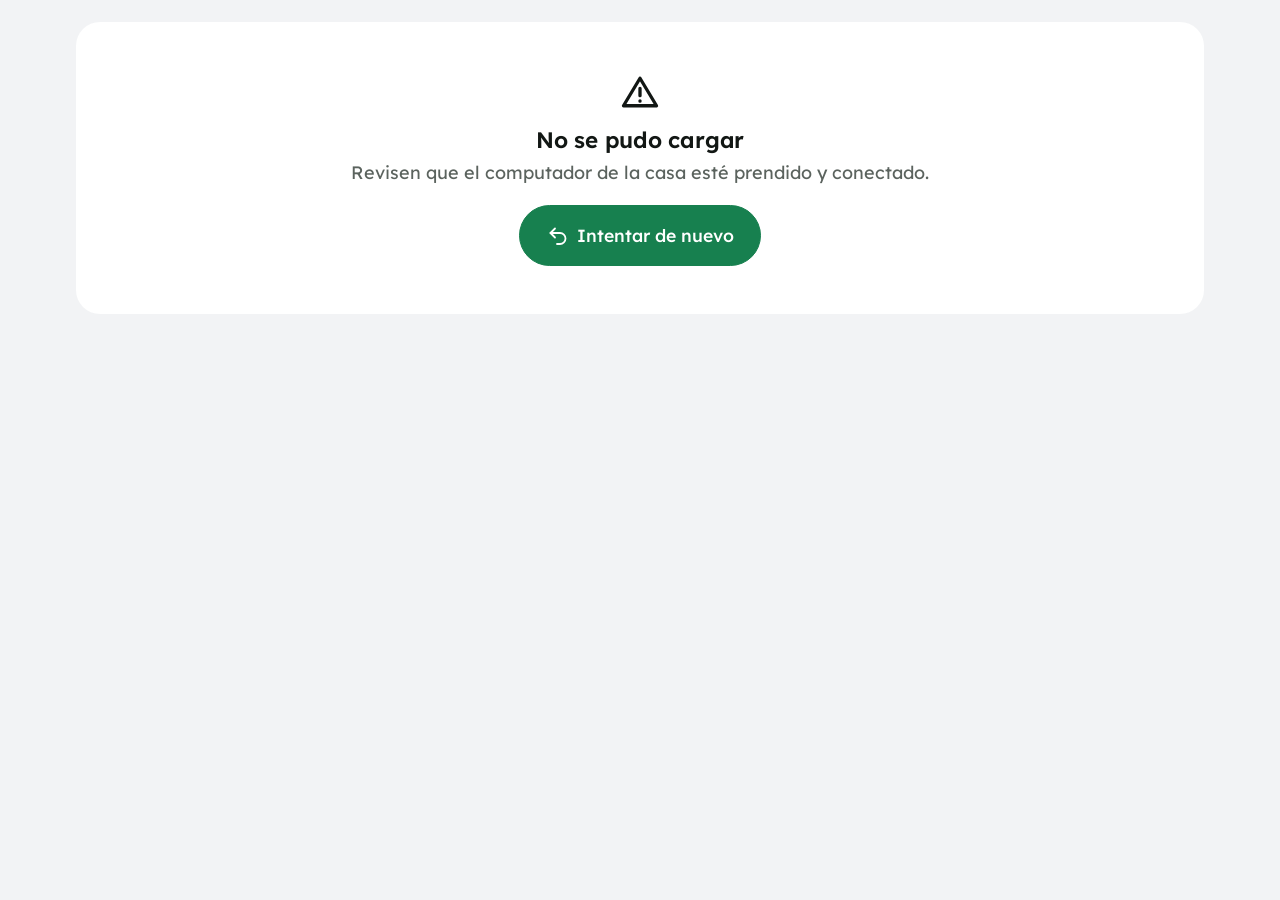
==== commit e69be76f: "Rediseño estilo Samsung Family Hub con fotos de la familia - Inicio: fotos de la familia a pantalla " ====
--- a/static/index.html
+++ b/static/index.html
@@ -3,7 +3,7 @@
 <head>
   <meta charset="utf-8">
   <meta name="viewport" content="width=device-width, initial-scale=1, viewport-fit=cover">
-  <meta name="theme-color" content="#2f6b45">
+  <meta name="theme-color" content="#17804f">
   <meta name="mobile-web-app-capable" content="yes">
   <meta name="apple-mobile-web-app-capable" content="yes">
   <title>Nuestra casa</title>
@@ -14,6 +14,7 @@
   <link rel="stylesheet" href="/static/hub.css">
 </head>
 <body class="hub">
+  <div class="stage" id="stage" aria-hidden="true"></div>
   <main id="app"></main>
   <div id="toast" role="status"></div>
   <script src="/static/hub.js" type="module"></script>
--- a/static/styles.css
+++ b/static/styles.css
@@ -1,55 +1,58 @@
 /* MyChef — identidad visual compartida.
-   Verde de huerta como color principal, papel de lino de fondo, terracota y miel de acento.
-   Títulos en Fraunces (serif cálida, de recetario) y texto en Atkinson Hyperlegible (hecha para leerse fácil). */
-
-@font-face { font-family: "Fraunces"; src: url(/static/fonts/fraunces-latin-600-normal.woff2) format("woff2"); font-weight: 600; font-display: swap; }
-@font-face { font-family: "Fraunces"; src: url(/static/fonts/fraunces-latin-700-normal.woff2) format("woff2"); font-weight: 700; font-display: swap; }
-@font-face { font-family: "Fraunces"; src: url(/static/fonts/fraunces-latin-500-italic.woff2) format("woff2"); font-weight: 500; font-style: italic; font-display: swap; }
-@font-face { font-family: "Atkinson"; src: url(/static/fonts/atkinson-hyperlegible-latin-400-normal.woff2) format("woff2"); font-weight: 400; font-display: swap; }
-@font-face { font-family: "Atkinson"; src: url(/static/fonts/atkinson-hyperlegible-latin-700-normal.woff2) format("woff2"); font-weight: 700; font-display: swap; }
+   Referencia: la pantalla de nevera Samsung Family Hub. Fondos neutros, superficies blancas de esquinas
+   amplias, un acento verde y una sola familia de letra, Lexend, hecha para leerse fácil. */
+
+@font-face { font-family: "Lexend"; src: url(/static/fonts/lexend-latin-300-normal.woff2) format("woff2"); font-weight: 300; font-display: swap; }
+@font-face { font-family: "Lexend"; src: url(/static/fonts/lexend-latin-400-normal.woff2) format("woff2"); font-weight: 400; font-display: swap; }
+@font-face { font-family: "Lexend"; src: url(/static/fonts/lexend-latin-500-normal.woff2) format("woff2"); font-weight: 500; font-display: swap; }
+@font-face { font-family: "Lexend"; src: url(/static/fonts/lexend-latin-600-normal.woff2) format("woff2"); font-weight: 600; font-display: swap; }
+@font-face { font-family: "Lexend"; src: url(/static/fonts/lexend-latin-700-normal.woff2) format("woff2"); font-weight: 700; font-display: swap; }
 
 :root {
-  --bg: #f3eee3;          /* lino */
-  --paper: #fffdf7;       /* papel */
-  --paper-2: #f8f3e8;     /* papel un poco más oscuro */
-  --ink: #263328;         /* tinta verde casi negra */
-  --muted: #65705e;
-  --line: #e2d9c7;
-  --line-strong: #cfc3ac;
-
-  --green: #2f6b45;       /* principal: verde huerta */
-  --green-hover: #265a39;
-  --green-ink: #24563a;
-  --green-soft: #e1ebd9;  /* salvia */
-  --green-mist: #eef3e8;
+  --bg: #f2f3f5;
+  --paper: #ffffff;
+  --paper-2: #f6f7f9;
+  --ink: #121714;
+  --muted: #5b635e;
+  --line: #e3e6e8;
+  --line-strong: #cdd2d5;
+
+  --green: #17804f;
+  --green-hover: #126b41;
+  --green-ink: #12663f;
+  --green-soft: #e2f2e8;
+  --green-mist: #eef7f1;
   --on-green: #ffffff;
 
-  --terra: #9c4629;       /* terracota */
-  --terra-soft: #f5e0d5;
-  --honey: #8a5e0a;       /* miel */
-  --honey-fill: #e4b34c;
-  --honey-soft: #f7e9c6;
-  --berry: #a23b3b;
-  --berry-soft: #f4dcd8;
-
-  --serif: "Fraunces", "Iowan Old Style", Georgia, serif;
-  --sans: "Atkinson", "Segoe UI", system-ui, sans-serif;
-  --r-sm: 10px;
-  --r: 16px;
+  --terra: #9a4a00;        /* avisos (naranja) */
+  --terra-soft: #fff0dc;
+  --honey: #9a4a00;
+  --honey-fill: #f5a524;
+  --honey-soft: #fff0dc;
+  --berry: #b3261e;        /* errores y borrar */
+  --berry-soft: #fce4e2;
+  --sky: #1558b0;
+  --sky-soft: #e3eefb;
+
+  --display: "Lexend", "Segoe UI", system-ui, sans-serif;
+  --sans: "Lexend", "Segoe UI", system-ui, sans-serif;
+  --r-sm: 12px;
+  --r: 18px;
   --r-lg: 24px;
-  --lift: 0 1px 0 var(--line-strong), 0 6px 18px -12px rgba(38, 51, 40, .35);
-  --grain: url("data:image/svg+xml,%3Csvg xmlns='http://www.w3.org/2000/svg' width='160' height='160'%3E%3Cfilter id='n'%3E%3CfeTurbulence type='fractalNoise' baseFrequency='.9' numOctaves='2' stitchTiles='stitch'/%3E%3CfeColorMatrix values='0 0 0 0 .4 0 0 0 0 .35 0 0 0 0 .25 0 0 0 .05 0'/%3E%3C/filter%3E%3Crect width='100%25' height='100%25' filter='url(%23n)'/%3E%3C/svg%3E");
+  --r-dialog: 28px;
+  --float: 0 24px 60px -24px rgba(10, 16, 12, .45), 0 4px 12px -6px rgba(10, 16, 12, .2);
+  --ease-out: cubic-bezier(.16, 1, .3, 1);
   color-scheme: light;
 }
 @media (prefers-color-scheme: dark) {
   :root {
-    --bg: #161d18; --paper: #1f2821; --paper-2: #243026; --ink: #eceadf; --muted: #a3ac9c;
-    --line: #33402f; --line-strong: #435240;
-    --green: #7dbb8c; --green-hover: #92c9a0; --green-ink: #9ad0a6; --green-soft: #253a2b; --green-mist: #1d2a20;
-    --on-green: #10251a;
-    --terra: #e3906f; --terra-soft: #3a2a22; --honey: #e6c06a; --honey-fill: #c99a3a; --honey-soft: #3a3020;
-    --berry: #ec8c84; --berry-soft: #3d2624;
-    --lift: 0 1px 0 #0e130f, 0 8px 20px -14px rgba(0, 0, 0, .7);
+    --bg: #0e1110; --paper: #1b1f1d; --paper-2: #222725; --ink: #f2f4f3; --muted: #a2aba6;
+    --line: #2c322f; --line-strong: #3b433f;
+    --green: #5ccb8f; --green-hover: #74d6a0; --green-ink: #7fd8a6; --green-soft: #1f3528; --green-mist: #18241d;
+    --on-green: #0b130e;
+    --terra: #ffb870; --terra-soft: #3a2a17; --honey: #ffb870; --honey-fill: #d98a14; --honey-soft: #3a2a17;
+    --berry: #ff9c92; --berry-soft: #3f2220; --sky: #8ab8ff; --sky-soft: #1c2a40;
+    --float: 0 24px 60px -24px rgba(0, 0, 0, .8), 0 4px 12px -6px rgba(0, 0, 0, .5);
     color-scheme: dark;
   }
 }
@@ -57,13 +60,17 @@
 * { box-sizing: border-box; }
 html { -webkit-text-size-adjust: 100%; }
 body {
-  margin: 0; color: var(--ink); background: var(--bg) var(--grain);
+  margin: 0; color: var(--ink); background: var(--bg);
   font: 16px/1.5 var(--sans);
-}
-h1, h2, h3 { font-family: var(--serif); font-weight: 600; letter-spacing: -.01em; line-height: 1.2; }
-h1 { font-size: 1.5rem; margin: 0; }
-h2 { font-size: 1.25rem; margin: 0 0 .75rem; }
-h3 { font-size: 1.05rem; margin: 1.1rem 0 .5rem; }
+  caret-color: var(--green);
+  scrollbar-color: var(--line-strong) transparent;
+}
+::selection { background: color-mix(in srgb, var(--green) 28%, transparent); color: var(--ink); }
+.num { font-variant-numeric: tabular-nums; }
+h1, h2, h3 { font-family: var(--display); font-weight: 600; letter-spacing: -.01em; line-height: 1.2; text-wrap: balance; }
+h1 { font-size: 1.65rem; margin: 0; }
+h2 { font-size: 1.4rem; margin: 0 0 .75rem; }
+h3 { font-size: 1.15rem; margin: 1.2rem 0 .5rem; }
 .muted { color: var(--muted); }
 .small { font-size: .88rem; }
 .i { flex: none; vertical-align: -0.2em; }
@@ -72,7 +79,7 @@
 /* ---------------------------------------------------------------- botones y campos */
 
 button, .btn {
-  font: inherit; font-weight: 700; color: var(--ink); cursor: pointer;
+  font: inherit; font-weight: 500; color: var(--ink); cursor: pointer;
   display: inline-flex; align-items: center; justify-content: center; gap: .45rem;
   background: var(--paper); border: 1.5px solid var(--line-strong); border-radius: var(--r-sm);
   padding: .5rem .9rem; transition: background .15s, border-color .15s, transform .08s;
@@ -91,6 +98,15 @@
 button.ghost { background: none; border-color: transparent; }
 button.ghost:hover { background: var(--green-mist); }
 button:disabled { opacity: .45; cursor: default; transform: none; }
+button[aria-busy="true"] { opacity: 1; cursor: progress; position: relative; color: transparent !important; }
+button[aria-busy="true"] > * { visibility: hidden; }
+button[aria-busy="true"]::after {
+  content: ""; position: absolute; inset: 0; margin: auto; width: 1.2em; height: 1.2em; border-radius: 50%;
+  border: 2.5px solid currentColor; border-color: var(--busy-ink, var(--on-green)) transparent var(--busy-ink, var(--on-green)) transparent;
+  animation: spin .8s linear infinite;
+}
+button:not(.primary):not(.btn-primary)[aria-busy="true"] { --busy-ink: var(--green); }
+@keyframes spin { to { transform: rotate(360deg); } }
 a.btn { text-decoration: none; }
 
 input, select, textarea {
@@ -100,14 +116,14 @@
 input::placeholder, textarea::placeholder { color: color-mix(in srgb, var(--muted) 75%, transparent); }
 input[type=checkbox] { accent-color: var(--green); width: 1.15rem; height: 1.15rem; }
 textarea { width: 100%; min-height: 6rem; }
-label.field { display: flex; flex-direction: column; gap: .25rem; font-size: .88rem; color: var(--muted); font-weight: 700; }
+label.field { display: flex; flex-direction: column; gap: .25rem; font-size: .88rem; color: var(--muted); font-weight: 500; }
 label.field > input, label.field > select, label.field > textarea { font-weight: 400; font-size: 1rem; }
 
 /* ---------------------------------------------------------------- piezas comunes */
 
 .card {
   background: var(--paper); border: 1px solid var(--line); border-radius: var(--r);
-  padding: 1rem; box-shadow: var(--lift);
+  padding: 1rem;
 }
 .stack > * + * { margin-top: .75rem; }
 .row { display: flex; gap: .5rem; align-items: center; flex-wrap: wrap; }
@@ -115,7 +131,7 @@
 .grid { display: grid; gap: .9rem; grid-template-columns: repeat(auto-fill, minmax(260px, 1fr)); }
 
 .badge {
-  display: inline-flex; align-items: center; gap: .25rem; font-size: .78rem; font-weight: 700;
+  display: inline-flex; align-items: center; gap: .25rem; font-size: .78rem; font-weight: 500;
   padding: .12rem .55rem; border-radius: 999px; background: var(--paper-2); color: var(--muted);
   border: 1px solid var(--line);
 }
@@ -136,13 +152,13 @@
 .st-ok { color: var(--green); } .st-poco { color: var(--honey); } .st-falta { color: var(--berry); }
 table { width: 100%; border-collapse: collapse; }
 td, th { padding: .45rem .35rem; border-bottom: 1px dashed var(--line); text-align: left; vertical-align: middle; }
-th { font-size: .78rem; color: var(--muted); font-weight: 700; text-transform: uppercase; letter-spacing: .04em; }
+th { font-size: .78rem; color: var(--muted); font-weight: 500; text-transform: uppercase; letter-spacing: .04em; }
 td input { width: 100%; }
 .table-wrap { overflow-x: auto; }
 .table-wrap table { min-width: 620px; }
 td input[type=checkbox] { width: auto; }
 tr.expiring td { background: var(--honey-soft); }
-tr.cat th { font-family: var(--serif); font-style: italic; font-weight: 500; font-size: 1rem; text-transform: none; letter-spacing: 0; color: var(--green-ink); padding-top: 1rem; }
+tr.cat th { font-weight: 600; font-size: .95rem; text-transform: none; letter-spacing: 0; color: var(--green-ink); padding-top: 1rem; }
 .instructions { white-space: pre-wrap; }
 .empty { text-align: center; padding: 2.5rem 1rem; color: var(--muted); }
 .empty .i { color: var(--green); margin-bottom: .5rem; }
@@ -156,7 +172,7 @@
 .brand { display: flex; align-items: center; gap: .7rem; }
 .brand h1 { font-size: 1.35rem; }
 .brand small { display: block; font-family: var(--sans); font-size: .8rem; color: var(--muted); font-weight: 400; letter-spacing: 0; }
-.household { font-size: .88rem; color: var(--muted); display: flex; align-items: center; gap: .5rem; font-weight: 700; }
+.household { font-size: .88rem; color: var(--muted); display: flex; align-items: center; gap: .5rem; font-weight: 500; }
 .household input { width: 4rem; }
 
 .tabs {
@@ -164,19 +180,19 @@
   background: var(--paper); border-bottom: 1px solid var(--line); position: sticky; top: 0; z-index: 5;
 }
 .tabs button {
-  border: 0; border-bottom: 3px solid transparent; background: none; border-radius: 0;
-  padding: .85rem .8rem .7rem; white-space: nowrap; color: var(--muted);
+  border: 0; background: none; border-radius: 0;
+  padding: .85rem .8rem .75rem; white-space: nowrap; color: var(--muted);
 }
 .tabs button:hover { color: var(--ink); background: none; }
-.tabs button.active { color: var(--green-ink); border-bottom-color: var(--green); }
+.tabs button.active { color: var(--green-ink); box-shadow: inset 0 -3px 0 var(--green); }
 
 main { padding: 1.2rem; max-width: 1120px; margin: 0 auto; }
 
 .week { display: grid; gap: .9rem; grid-template-columns: repeat(auto-fill, minmax(235px, 1fr)); }
-.day.today { border-color: var(--green); box-shadow: 0 0 0 2px var(--green-soft), var(--lift); }
+.day.today { border-color: var(--green); box-shadow: inset 0 0 0 1px var(--green); }
 .day h3 { margin: 0 0 .5rem; }
 .slot { border-top: 1px dashed var(--line); padding: .45rem 0; }
-.slot-title { font-size: .74rem; text-transform: uppercase; letter-spacing: .06em; color: var(--muted); font-weight: 700; }
+.slot-title { font-size: .74rem; text-transform: uppercase; letter-spacing: .06em; color: var(--muted); font-weight: 600; }
 .entry { display: flex; align-items: center; gap: .3rem; margin: .25rem 0; }
 .entry a { flex: 1; cursor: pointer; color: var(--ink); text-decoration: none; }
 .entry a:hover { color: var(--green-ink); text-decoration: underline; }
@@ -190,17 +206,18 @@
 
 dialog.m, dialog#modal {
   border: 0; padding: 0; width: min(640px, calc(100vw - 2rem)); max-height: calc(100dvh - 2rem);
-  background: var(--paper); color: var(--ink); border-radius: var(--r-lg);
-  box-shadow: 0 30px 80px -30px rgba(20, 30, 22, .55);
+  background: var(--paper); color: var(--ink); border-radius: var(--r-dialog);
+  box-shadow: var(--float);
   display: flex; flex-direction: column; overflow: hidden;
-  animation: m-in .18s ease-out;
+  animation: m-in .22s var(--ease-out);
 }
 dialog.m:not([open]), dialog#modal:not([open]) { display: none; }
 dialog#modal { width: min(780px, calc(100vw - 2rem)); }
 dialog.m.narrow { width: min(440px, calc(100vw - 2rem)); }
 dialog.m.wide { width: min(900px, calc(100vw - 2rem)); }
 dialog.m.closing { animation: m-out .14s ease-in forwards; }
-dialog::backdrop { background: rgba(22, 32, 24, .45); backdrop-filter: blur(2px); }
+dialog::backdrop { background: rgba(22, 32, 24, .45); animation: fade-in .22s var(--ease-out); }
+@keyframes fade-in { from { opacity: 0; } }
 @keyframes m-in { from { opacity: 0; transform: translateY(8px) scale(.98); } }
 @keyframes m-out { to { opacity: 0; transform: translateY(6px) scale(.98); } }
 
@@ -222,6 +239,9 @@
 .modal-head { display: flex; justify-content: space-between; align-items: start; gap: 1rem; margin-bottom: .4rem; }
 .modal-head h2 { margin: 0; font-size: 1.35rem; }
 
+/* avatares de la familia */
+.avatar { display: inline-grid; place-items: center; flex: none; border-radius: 50%; background: var(--av); color: #fff; font-weight: 600; line-height: 1; vertical-align: middle; }
+
 /* selector de caras / dibujos */
 .pick { display: flex; flex-wrap: wrap; gap: .45rem; margin-top: .4rem; }
 .pick label { cursor: pointer; }
@@ -239,7 +259,7 @@
 #toast {
   position: fixed; left: 50%; bottom: 1.4rem; transform: translate(-50%, 8px); z-index: 200;
   background: var(--green-ink); color: var(--paper); padding: .75rem 1.2rem; border-radius: 999px;
-  font-weight: 700; box-shadow: 0 14px 30px -14px rgba(0, 0, 0, .5);
+  font-weight: 500; box-shadow: var(--float);
   opacity: 0; pointer-events: none; transition: opacity .2s, transform .2s; max-width: calc(100vw - 2rem);
 }
 @media (prefers-color-scheme: dark) { #toast { background: var(--green); color: var(--on-green); } }
@@ -247,14 +267,14 @@
 
 /* ---------------------------------------------------------------- PIN */
 
-.pin-screen { position: fixed; inset: 0; z-index: 100; background: var(--bg) var(--grain); display: grid; place-items: center; padding: 1rem; }
+.pin-screen { position: fixed; inset: 0; z-index: 100; background: var(--bg); display: grid; place-items: center; padding: 1rem; }
 .pin-card { text-align: center; width: min(340px, 100%); }
 .pin-emoji { color: var(--green); }
 .pin-card h2 { font-size: 1.6rem; margin: .4rem 0 1rem; }
 .pin-dots { font-size: 1.6rem; letter-spacing: .5rem; min-height: 2.6rem; color: var(--green); }
-.pin-error { color: var(--berry); min-height: 1.5rem; font-weight: 700; }
+.pin-error { color: var(--berry); min-height: 1.5rem; font-weight: 500; }
 .pin-pad { display: grid; grid-template-columns: repeat(3, 1fr); gap: .7rem; margin-top: .6rem; }
-.pin-pad button { font-family: var(--serif); font-size: 1.8rem; padding: .9rem 0; border-radius: var(--r); }
+.pin-pad button { font-size: 1.7rem; font-variant-numeric: tabular-nums; padding: .9rem 0; border-radius: var(--r); }
 .pin-pad button.ok { background: var(--green); border-color: var(--green); color: var(--on-green); }
 
 @media (max-width: 640px) {
@@ -264,3 +284,8 @@
   .topbar { padding: .7rem .9rem; }
   .tabs { padding: 0 .6rem; }
 }
+
+@media (prefers-reduced-motion: reduce) {
+  *, *::before, *::after, dialog::backdrop { animation-duration: .01ms !important; animation-iteration-count: 1 !important; transition-duration: .01ms !important; }
+  button[aria-busy="true"]::after { animation: spin 1.6s linear infinite !important; }
+}
--- a/static/hub.css
+++ b/static/hub.css
@@ -1,256 +1,330 @@
-/* Pantalla de la casa: una tablet en la nevera, dedos en vez de mouse, lectura a un metro. */
+/* Pantalla de la casa — referencia: nevera Samsung Family Hub.
+   Inicio: la foto de la familia a pantalla completa, hora grande, widgets blancos y bandeja de apps.
+   Pantallas internas: título grande arriba, tarjetas blancas de esquinas amplias. */
 
 body.hub {
-  font-size: 19px;
+  font-size: 18px;
   -webkit-user-select: none; user-select: none;
   -webkit-tap-highlight-color: transparent;
   touch-action: manipulation;
 }
-body.hub input, body.hub textarea { -webkit-user-select: text; user-select: text; font-size: 1.05rem; padding: .75rem .9rem; border-radius: 14px; }
-.hub main { max-width: 1280px; padding: 1.3rem 1.4rem 2.5rem; }
-.hub button { border-radius: 14px; padding: .7rem 1.1rem; }
-
-/* ---------------------------------------------------------------- encabezado */
-
-.hub-top { display: flex; justify-content: space-between; align-items: flex-end; gap: 1rem; margin-bottom: 1.2rem; }
-.hub-house { font-family: var(--serif); font-style: italic; font-weight: 500; color: var(--green-ink); font-size: 1.05rem; }
-.hub-hello { font-family: var(--serif); font-weight: 700; font-size: 2.3rem; line-height: 1.05; letter-spacing: -.02em; }
-.hub-date { color: var(--muted); margin-top: .2rem; }
-.hub-right { display: flex; align-items: center; gap: .9rem; }
-.hub-clock { font-family: var(--serif); font-weight: 600; font-size: 2.6rem; font-variant-numeric: tabular-nums; line-height: 1; }
-.hub-admin {
-  width: 52px; height: 52px; border-radius: 50%; display: grid; place-items: center;
-  color: var(--muted); background: var(--paper); border: 1.5px solid var(--line); text-decoration: none;
-}
-.hub-admin:hover { color: var(--green-ink); border-color: var(--green); }
-
-/* ---------------------------------------------------------------- botones principales */
-
-.actions { display: grid; gap: 1rem; grid-template-columns: 1.25fr 1fr 1fr 1fr; margin-bottom: 1.3rem; }
-.act {
-  display: flex; flex-direction: column; align-items: flex-start; justify-content: space-between; gap: 1.1rem;
-  min-height: 150px; padding: 1.1rem 1.2rem !important; border-radius: var(--r-lg) !important; text-align: left;
-  border: 1.5px solid transparent !important; position: relative; box-shadow: var(--lift);
-}
-.act .plate {
-  width: 58px; height: 58px; border-radius: 50%; display: grid; place-items: center;
-  background: var(--paper); color: currentColor; box-shadow: inset 0 0 0 1.5px color-mix(in srgb, currentColor 22%, transparent);
-}
-.act .label { font-family: var(--serif); font-weight: 600; font-size: 1.3rem; line-height: 1.15; display: block; }
-.act .hint { display: block; font-family: var(--sans); font-weight: 400; font-size: .88rem; opacity: .8; margin-top: .15rem; }
-.act-scan { background: var(--green) !important; color: var(--on-green) !important; }
-.act-scan .plate { background: color-mix(in srgb, var(--on-green) 16%, transparent); box-shadow: none; }
-.act-list { background: var(--honey-soft) !important; color: var(--honey) !important; }
-.act-cook { background: var(--terra-soft) !important; color: var(--terra) !important; }
-.act-out { background: var(--green-soft) !important; color: var(--green-ink) !important; }
-.act .count {
-  position: absolute; top: 1rem; right: 1rem; min-width: 2rem; height: 2rem; padding: 0 .5rem;
-  border-radius: 999px; display: grid; place-items: center; font-size: .95rem;
-  background: var(--terra); color: var(--paper);
-}
-
-/* ---------------------------------------------------------------- tablero */
-
-.board { display: grid; gap: 1.2rem; grid-template-columns: 1.15fr 1fr; align-items: start; }
-.panel {
-  background: var(--paper); border: 1px solid var(--line); border-radius: var(--r-lg);
-  padding: 1.2rem 1.4rem; box-shadow: var(--lift); position: relative;
-}
-.panel + .panel { margin-top: 1.2rem; }
-.panel-title { display: flex; justify-content: space-between; align-items: baseline; gap: 1rem; margin: 0 0 .6rem; }
-.panel-title h2 { margin: 0; font-size: 1.45rem; }
-.panel-title small { color: var(--muted); font-size: .9rem; }
-
-/* Carta de "Hoy en la mesa" */
-.menu-card { border: 1px solid var(--line); outline: 1px solid var(--line); outline-offset: -8px; padding: 1.4rem 1.6rem; }
-.menu-card h2 { font-style: italic; font-weight: 500; text-align: center; font-size: 1.55rem; color: var(--green-ink); }
-.menu-card .flourish { display: block; text-align: center; color: var(--line-strong); letter-spacing: .6rem; margin: -.3rem 0 .6rem; font-size: .8rem; }
-.dish { display: block; width: 100%; background: none !important; border: 0 !important; border-radius: 12px !important; padding: .75rem .4rem !important; text-align: left; font-weight: 400; }
-.dish:hover { background: var(--green-mist) !important; }
-.dish .line { display: flex; align-items: baseline; gap: .5rem; }
-.dish .when { font-size: .78rem; font-weight: 700; letter-spacing: .1em; text-transform: uppercase; color: var(--muted); white-space: nowrap; }
-.dish .dots { flex: 1; border-bottom: 2px dotted var(--line-strong); transform: translateY(-.3rem); min-width: 1rem; }
-.dish .name { font-family: var(--serif); font-weight: 600; font-size: 1.3rem; text-align: right; }
-.dish .state { display: flex; justify-content: flex-end; align-items: center; gap: .35rem; font-size: .9rem; color: var(--muted); margin-top: .15rem; }
-.dish .state.ok { color: var(--green-ink); }
-.dish .state.miss { color: var(--terra); }
-.dish.done .name { text-decoration: line-through; text-decoration-color: var(--green); color: var(--muted); }
-
-/* Nota de tareas pegada con cinta */
-.note { padding-top: 1.6rem; }
-.note::before {
-  content: ""; position: absolute; top: -12px; left: 50%; width: 120px; height: 28px; transform: translateX(-50%) rotate(-2.5deg);
-  background: color-mix(in srgb, var(--honey-fill) 55%, transparent); border-radius: 3px;
-  box-shadow: 0 1px 2px rgba(0, 0, 0, .08);
-}
-.chore { display: flex; align-items: center; gap: .9rem; padding: .55rem 0; border-bottom: 1px solid var(--line); }
-.chore:first-of-type { border-top: 1px solid var(--line); }
-.chore .emo { font-size: 1.8rem; width: 2.6rem; text-align: center; }
-.chore .txt { flex: 1; line-height: 1.25; }
-.chore .txt strong { display: block; font-size: 1.12rem; }
-.chore .txt span { color: var(--muted); font-size: .9rem; }
-.chore .txt .late { color: var(--terra); font-weight: 700; }
+body.hub input, body.hub textarea { -webkit-user-select: text; user-select: text; font-size: 1.05rem; padding: .8rem 1rem; border-radius: 16px; }
+.hub main { max-width: none; padding: 0; margin: 0; }
+.hub button { border-radius: 999px; padding: .75rem 1.25rem; }
+body.hub:not(.at-home) main { max-width: 1180px; margin: 0 auto; padding: 1.4rem 1.6rem 2.5rem; }
+
+/* ---------------------------------------------------------------- inicio: foto de fondo */
+
+.stage { display: none; position: fixed; inset: 0; z-index: 0; background: #1d5e3f url(/static/wallpaper.svg) center / cover no-repeat; }
+body.at-home .stage { display: block; }
+body.at-home main { position: relative; z-index: 1; }
+.stage img {
+  position: absolute; inset: 0; width: 100%; height: 100%; object-fit: cover;
+  opacity: 0; transition: opacity 1.6s var(--ease-out);
+}
+.stage img.on { opacity: 1; }
+.stage::after {
+  content: ""; position: absolute; inset: 0; pointer-events: none;
+  background:
+    linear-gradient(90deg, rgba(0, 0, 0, .45) 0%, rgba(0, 0, 0, .12) 45%, rgba(0, 0, 0, 0) 60%),
+    linear-gradient(0deg, rgba(0, 0, 0, .6) 0%, rgba(0, 0, 0, .25) 22%, rgba(0, 0, 0, 0) 40%);
+}
+
+.home {
+  position: relative; z-index: 1; height: 100dvh; color: #fff;
+  display: grid; grid-template-columns: 1fr minmax(360px, 440px); grid-template-rows: minmax(0, 1fr) auto;
+  gap: 1.2rem 1.6rem; padding: 1.6rem 1.8rem 1.2rem;
+}
+
+/* Hora y fecha sobre la foto */
+.time-block { align-self: stretch; position: relative; text-shadow: 0 2px 18px rgba(0, 0, 0, .35); }
+.clock { font-weight: 300; font-size: 7rem; line-height: .95; letter-spacing: -.03em; font-variant-numeric: tabular-nums; }
+.today-line { font-size: 1.35rem; font-weight: 400; margin-top: .5rem; }
+.greet { font-size: 1.05rem; font-weight: 400; opacity: .92; margin-top: .15rem; }
+.photo-caption { align-self: end; font-size: .95rem; opacity: .9; text-shadow: 0 1px 10px rgba(0, 0, 0, .5); }
+
+/* Widgets */
+.widgets {
+  grid-column: 2; grid-row: 1; display: flex; flex-direction: column; gap: 1rem; align-self: start;
+  max-height: 100%; overflow-y: auto; scrollbar-width: none; border-radius: var(--r-dialog); padding-bottom: .2rem;
+}
+.widgets::-webkit-scrollbar { display: none; }
+.widget { flex: none; }
+body.at-home #toast { top: 1.4rem; bottom: auto; transform: translate(-50%, -8px); }
+body.at-home #toast.show { transform: translate(-50%, 0); }
+.widget {
+  background: color-mix(in srgb, var(--paper) 94%, transparent); color: var(--ink);
+  -webkit-backdrop-filter: blur(18px); backdrop-filter: blur(18px);
+  border-radius: var(--r-dialog); padding: 1.1rem 1.25rem 1.2rem;
+  box-shadow: 0 12px 32px -18px rgba(0, 0, 0, .55);
+}
+.w-head { display: flex; align-items: center; justify-content: space-between; gap: .8rem; margin-bottom: .55rem; }
+.w-head h2 { margin: 0; font-size: 1.1rem; font-weight: 600; }
+.w-head small { color: var(--muted); font-size: .9rem; }
+.w-title { display: flex; align-items: center; gap: .55rem; color: var(--ink); }
+.w-title .i { color: var(--green); }
+
+.meal-row {
+  display: flex; align-items: center; gap: .9rem; width: 100%; padding: .65rem .2rem !important;
+  border: 0 !important; border-radius: 16px !important; background: none !important; text-align: left; font-weight: 400;
+}
+.meal-row + .meal-row { border-top: 1px solid var(--line) !important; border-radius: 0 !important; }
+.meal-row .when { width: 5.6rem; flex: none; font-size: .85rem; color: var(--muted); }
+.meal-row .what { flex: 1; min-width: 0; }
+.meal-row .dish { display: block; font-size: 1.25rem; font-weight: 600; line-height: 1.2; overflow-wrap: anywhere; }
+.meal-row .state { display: flex; align-items: center; gap: .3rem; font-size: .88rem; margin-top: .1rem; color: var(--muted); }
+.meal-row .state.ok { color: var(--green-ink); }
+.meal-row .state.miss { color: var(--terra); }
+.meal-row.done .dish { color: var(--muted); text-decoration: line-through; }
+.meal-row > .i { color: var(--muted); }
+
+.chore { display: flex; align-items: center; gap: .85rem; padding: .55rem 0; }
+.chore + .chore { border-top: 1px solid var(--line); }
+.chore .emo { width: 44px; height: 44px; flex: none; border-radius: 50%; display: grid; place-items: center; background: var(--green-soft); color: var(--green-ink); }
+.chore .txt { flex: 1; min-width: 0; line-height: 1.25; }
+.chore .txt strong { display: block; font-size: 1.08rem; font-weight: 500; overflow-wrap: anywhere; }
+.chore .txt span { color: var(--muted); font-size: .88rem; }
+.chore .txt .avatar { margin: 0 .1rem; }
+.chore .txt .late { color: var(--terra); font-weight: 500; }
 .tick-round {
-  width: 58px; height: 58px; padding: 0 !important; border-radius: 50% !important; flex: none;
+  width: 56px; height: 56px; padding: 0 !important; flex: none;
   background: var(--paper) !important; color: var(--green) !important; border: 2px solid var(--green) !important;
 }
-.chore.done .txt strong { text-decoration: line-through; text-decoration-color: var(--green); color: var(--muted); }
+.chore.done .txt strong { color: var(--muted); text-decoration: line-through; }
+.chore.done .emo { background: var(--paper-2); color: var(--muted); }
 .chore.done .tick-round { background: var(--green) !important; color: var(--on-green) !important; }
-
-/* Etiquetas de frasco: vencimientos y lo que se acaba */
-.labels { display: flex; flex-wrap: wrap; gap: .6rem; }
-.label-tag {
-  display: inline-flex; align-items: center; gap: .45rem; padding: .5rem .9rem; border-radius: 12px;
-  background: var(--honey-soft); color: var(--honey); font-weight: 700; border: 1.5px dashed color-mix(in srgb, var(--honey) 45%, transparent);
-}
-.label-tag.bad { background: var(--berry-soft); color: var(--berry); border-color: color-mix(in srgb, var(--berry) 40%, transparent); }
-.label-tag.low { background: var(--terra-soft); color: var(--terra); border-color: color-mix(in srgb, var(--terra) 40%, transparent); }
-.empty-note { color: var(--muted); padding: .5rem 0; }
-
-/* ---------------------------------------------------------------- pantallas */
-
-.screen-head { display: flex; align-items: center; gap: 1rem; margin-bottom: 1.2rem; }
-.screen-head h1 { font-size: 2rem; font-weight: 700; }
-.back { width: 58px; height: 58px; padding: 0 !important; border-radius: 50% !important; }
+.w-more { margin-top: .6rem; }
+.w-more button { padding: .55rem 1rem; font-size: .95rem; }
+.empty-note { color: var(--muted); padding: .4rem 0; margin: 0; }
+
+/* Aviso sobre la foto: lo más urgente, y el resto en una ventana */
+.photo-alerts { margin-top: 1.1rem; text-shadow: none; }
+.alert-chip {
+  display: inline-flex; align-items: center; gap: .5rem; padding: .6rem 1.1rem !important; font-size: 1rem; font-weight: 500;
+  background: color-mix(in srgb, var(--paper) 94%, transparent) !important; color: var(--honey) !important; border: 0 !important;
+  -webkit-backdrop-filter: blur(18px); backdrop-filter: blur(18px); box-shadow: 0 10px 24px -14px rgba(0, 0, 0, .6);
+}
+.alert-chip span { display: inline-flex; align-items: center; gap: .4rem; }
+.alert-chip .bad { color: var(--berry); }
+.alert-chip .more { color: var(--muted); font-weight: 400; }
+.alert-list { list-style: none; margin: 0; padding: 0; }
+.alert-list li { padding: .7rem 0; font-size: 1.08rem; }
+.alert-list li + li { border-top: 1px solid var(--line); }
+.alert-list .warn { color: var(--honey); display: inline-flex; gap: .5rem; align-items: center; }
+.alert-list .bad { color: var(--berry); display: inline-flex; gap: .5rem; align-items: center; }
+.corner-btn {
+  position: absolute; top: 0; right: 0; z-index: 2;
+  width: 52px; height: 52px; border-radius: 50%; display: grid; place-items: center; text-decoration: none;
+  background: rgba(0, 0, 0, .38); color: #fff; -webkit-backdrop-filter: blur(10px); backdrop-filter: blur(10px);
+}
+.corner-btn:hover { background: rgba(0, 0, 0, .55); }
+
+/* Bandeja de apps */
+.dock { grid-column: 1 / -1; grid-row: 2; display: flex; justify-content: center; gap: 1.6rem; flex-wrap: wrap; padding-top: .4rem; }
+.app {
+  display: flex; flex-direction: column; align-items: center; justify-content: flex-start; gap: .5rem; width: 108px;
+  background: none !important; border: 0 !important; padding: .3rem !important; color: #fff !important; font-weight: 500;
+  border-radius: 20px !important; text-decoration: none;
+}
+.app .disc {
+  width: 76px; height: 76px; border-radius: 50%; display: grid; place-items: center; position: relative;
+  background: #fff; color: var(--app, var(--green)); box-shadow: 0 10px 24px -12px rgba(0, 0, 0, .6);
+  transition: transform .15s var(--ease-out);
+}
+.app:active .disc { transform: scale(.94); }
+.app .name { font-size: .95rem; line-height: 1.15; text-align: center; text-shadow: 0 1px 8px rgba(0, 0, 0, .6); }
+.app .count {
+  position: absolute; top: -4px; right: -4px; min-width: 26px; height: 26px; padding: 0 .4rem; border-radius: 999px;
+  background: #d93025; color: #fff; font-size: .8rem; font-weight: 600; display: grid; place-items: center;
+  font-variant-numeric: tabular-nums; border: 2px solid #fff;
+}
+.app-scan { --app: #17804f; }
+.app-list { --app: #d9480f; }
+.app-cook { --app: #b45309; }
+.app-out { --app: #1558b0; }
+.app-photos { --app: #7b3fa0; }
+.app-admin { --app: #4b5563; }
+@media (prefers-color-scheme: dark) {
+  .app .disc { background: #262b28; }
+  .app-scan { --app: #5ccb8f; } .app-list { --app: #ff9a6b; } .app-cook { --app: #ffb870; }
+  .app-out { --app: #8ab8ff; } .app-photos { --app: #d2a6f0; } .app-admin { --app: #c3c9c5; }
+  .widget { background: color-mix(in srgb, var(--paper) 88%, transparent); }
+}
+
+/* ---------------------------------------------------------------- pantallas internas */
+
+.screen-head { display: flex; align-items: center; gap: 1rem; margin: .4rem 0 1.4rem; }
+.screen-head h1 { font-size: 2.2rem; font-weight: 600; letter-spacing: -.02em; }
+.back { width: 56px; height: 56px; padding: 0 !important; flex: none; background: var(--paper) !important; border-color: transparent !important; }
 .bottom-bar {
-  position: sticky; bottom: 0; padding: 1rem 0 .3rem; display: flex; gap: .8rem; flex-wrap: wrap;
+  position: sticky; bottom: 0; padding: 1rem 0 .4rem; display: flex; gap: .8rem; flex-wrap: wrap;
   background: linear-gradient(transparent, var(--bg) 35%);
 }
-.big { font-size: 1.15rem !important; padding: 1rem 1.5rem !important; border-radius: 16px !important; }
-
-/* Libreta: lista de compras */
-.notepad {
-  background: var(--paper);
-  border: 1px solid var(--line); border-radius: var(--r-lg); padding: .4rem 1.2rem .6rem 3.4rem; position: relative; box-shadow: var(--lift);
-}
-.notepad::before { content: ""; position: absolute; top: 0; bottom: 0; left: 2.4rem; border-left: 2px solid color-mix(in srgb, var(--terra) 35%, transparent); }
-.notepad h3 { font-family: var(--serif); font-style: italic; font-weight: 500; color: var(--green-ink); margin: .9rem 0 .2rem; font-size: 1.1rem; }
-.item { display: flex; align-items: center; gap: .9rem; min-height: 4rem; padding: .45rem 0; border-bottom: 1px solid var(--line); }
-.item:last-child { border-bottom: 0; }
+.big { font-size: 1.1rem !important; padding: 1rem 1.6rem !important; }
+
+.sheet { background: var(--paper); border-radius: var(--r-lg); padding: .5rem 1.3rem; }
+.sheet + .sheet { margin-top: 1rem; }
+.sheet h3 { font-size: 1.05rem; font-weight: 600; color: var(--ink); margin: 1.1rem 0 .1rem; }
+.item { display: flex; align-items: center; gap: .9rem; min-height: 4rem; padding: .45rem 0; }
+.item + .item { border-top: 1px solid var(--line); }
 .item .circle {
-  width: 42px; height: 42px; padding: 0 !important; border-radius: 50% !important; flex: none;
+  width: 40px; height: 40px; padding: 0 !important; flex: none;
   border: 2px solid var(--line-strong) !important; background: var(--paper) !important; color: var(--on-green) !important;
 }
 .item.on .circle { background: var(--green) !important; border-color: var(--green) !important; }
-.item .name { flex: 1; font-size: 1.15rem; line-height: 1.2; }
+.item .name { flex: 1; min-width: 0; font-size: 1.12rem; line-height: 1.25; overflow-wrap: anywhere; }
 .item .name small { display: block; color: var(--muted); font-size: .84rem; }
-.item.on .name { text-decoration: line-through; text-decoration-color: var(--green); color: var(--muted); }
-.item .qty { font-family: var(--serif); font-weight: 600; color: var(--green-ink); white-space: nowrap; }
-.item .rm { width: 42px; height: 42px; padding: 0 !important; border: 0 !important; background: none !important; color: var(--muted); }
+.item.on .name { color: var(--muted); text-decoration: line-through; }
+.item .qty { font-weight: 500; color: var(--green-ink); white-space: nowrap; font-variant-numeric: tabular-nums; }
+.item .rm { width: 44px; height: 44px; padding: 0 !important; border: 0 !important; background: none !important; color: var(--muted); }
 
 .add-row { display: flex; gap: .7rem; margin-bottom: 1.1rem; }
-.add-row input { flex: 1; }
-
-/* Fichas de receta (¿qué cocino?) */
-.meal-tabs { display: flex; gap: .6rem; flex-wrap: wrap; margin-bottom: 1.1rem; }
-.meal-tabs button { font-size: 1.05rem; padding: .75rem 1.2rem; border-radius: 999px !important; }
-.meal-tabs button.on { background: var(--green); border-color: var(--green); color: var(--on-green); }
-.cards { display: grid; gap: 1rem; grid-template-columns: repeat(auto-fill, minmax(290px, 1fr)); }
-.index-card {
-  display: block; text-align: left; font-weight: 400; background: var(--paper) !important; padding: 0 !important;
-  border: 1px solid var(--line) !important; border-radius: var(--r) !important; overflow: hidden; box-shadow: var(--lift);
-}
-.index-card .top { height: 10px; background: var(--green-soft); }
-.index-card.miss .top { background: var(--terra-soft); }
-.index-card .in { padding: 1rem 1.2rem 1.2rem; }
-.index-card h3 { margin: 0 0 .5rem; font-size: 1.35rem; }
-.index-card p { margin: .3rem 0 0; color: var(--muted); display: flex; gap: .4rem; align-items: center; }
-.index-card .ok { color: var(--green-ink); font-weight: 700; }
-.index-card .miss-txt { color: var(--terra); }
-
-/* Modo cocina */
-.servings { display: flex; align-items: center; gap: 1rem; font-size: 1.15rem; margin: -.2rem 0 1.1rem; flex-wrap: wrap; }
-.servings button { width: 56px; height: 56px; padding: 0 !important; border-radius: 50% !important; }
-.servings strong { font-family: var(--serif); font-size: 2.1rem; min-width: 2.4rem; text-align: center; }
-.cook-cols { display: grid; gap: 1.2rem; grid-template-columns: 1fr 1.3fr; align-items: start; }
-.ing { display: flex; align-items: center; gap: .8rem; padding: .7rem 0; border-bottom: 1px dashed var(--line); }
-.ing:last-child { border-bottom: 0; }
-.ing .name { flex: 1; font-size: 1.1rem; line-height: 1.2; }
+.add-row input { flex: 1; border-color: transparent; background: var(--paper); }
+
+.meal-tabs { display: flex; gap: .5rem; flex-wrap: wrap; margin-bottom: 1.2rem; }
+.meal-tabs button { background: var(--paper); border-color: transparent; font-size: 1.02rem; }
+.meal-tabs button.on { background: var(--green); color: var(--on-green); }
+.cards { display: grid; gap: 1rem; grid-template-columns: repeat(auto-fill, minmax(280px, 1fr)); }
+.recipe-card {
+  display: block; text-align: left; font-weight: 400; background: var(--paper) !important; padding: 1.2rem 1.3rem !important;
+  border: 0 !important; border-radius: var(--r-lg) !important;
+}
+.recipe-card:hover { box-shadow: inset 0 0 0 2px var(--green); }
+.recipe-card h3 { margin: 0 0 .5rem; font-size: 1.3rem; font-weight: 600; }
+.recipe-card p { margin: .35rem 0 0; color: var(--muted); display: flex; gap: .4rem; align-items: center; }
+.recipe-card .ok { color: var(--green-ink); font-weight: 500; }
+.recipe-card .miss-txt { color: var(--terra); }
+
+.servings { display: flex; align-items: center; gap: 1rem; font-size: 1.15rem; margin: -.4rem 0 1.2rem; flex-wrap: wrap; }
+.servings button { width: 56px; height: 56px; padding: 0 !important; background: var(--paper); border-color: transparent; }
+.servings strong { font-size: 2rem; font-weight: 500; min-width: 2.4rem; text-align: center; font-variant-numeric: tabular-nums; }
+.cook-cols { display: grid; gap: 1rem; grid-template-columns: 1fr 1.3fr; align-items: start; }
+.panel { background: var(--paper); border-radius: var(--r-lg); padding: 1.2rem 1.4rem; }
+.panel-title { display: flex; justify-content: space-between; align-items: baseline; gap: 1rem; margin: 0 0 .4rem; }
+.panel-title h2 { margin: 0; font-size: 1.5rem; }
+.ing { display: flex; align-items: center; gap: .8rem; padding: .7rem 0; }
+.ing + .ing { border-top: 1px solid var(--line); }
+.ing .name { flex: 1; min-width: 0; font-size: 1.2rem; line-height: 1.25; }
 .ing .name small { display: block; color: var(--muted); font-size: .84rem; }
-.ing .qty { font-family: var(--serif); font-weight: 600; font-size: 1.15rem; white-space: nowrap; }
+.ing .qty { font-weight: 500; font-size: 1.2rem; white-space: nowrap; font-variant-numeric: tabular-nums; }
 .steps { counter-reset: step; list-style: none; padding: 0; margin: 0; }
-.steps li { counter-increment: step; display: flex; gap: 1rem; font-size: 1.22rem; line-height: 1.5; margin-bottom: 1rem; }
+.steps li { counter-increment: step; display: flex; gap: 1rem; font-size: 1.45rem; line-height: 1.5; margin-bottom: 1.1rem; }
 .steps li::before {
-  content: counter(step); flex: none; width: 2.3rem; height: 2.3rem; border-radius: 50%; display: grid; place-items: center;
-  background: var(--green-soft); color: var(--green-ink); font-family: var(--serif); font-weight: 700; font-size: 1.1rem;
-}
-.tip { background: var(--honey-soft); color: var(--honey); border-radius: 14px; padding: .8rem 1rem; display: flex; gap: .6rem; }
-
-/* ---------------------------------------------------------------- dentro de modales (tablet) */
-
-.hub dialog.m { font-size: 18px; }
-.hub .m-actions button { padding: .9rem 1.4rem; font-size: 1.08rem; border-radius: 14px; }
+  content: counter(step); flex: none; width: 2.2rem; height: 2.2rem; border-radius: 50%; display: grid; place-items: center;
+  background: var(--green-soft); color: var(--green-ink); font-weight: 600; font-size: 1rem;
+}
+.tip { background: var(--honey-soft); color: var(--honey); border-radius: 18px; padding: .8rem 1rem; display: flex; gap: .6rem; }
+.chores-sheet .chore { padding: .8rem 0; }
+
+/* ---------------------------------------------------------------- dentro de ventanas */
+
+.hub dialog.m { font-size: 17px; }
+.hub .m-actions button { padding: .85rem 1.4rem; font-size: 1.05rem; }
 
 .people { display: grid; gap: .8rem; grid-template-columns: repeat(auto-fill, minmax(130px, 1fr)); }
 .person {
-  flex-direction: column; min-height: 132px; font-size: 1.1rem !important; border-radius: 20px !important;
-  background: var(--paper-2) !important; border: 1.5px solid var(--line) !important;
-}
-.person .face { font-size: 2.8rem; line-height: 1; }
+  flex-direction: column; min-height: 132px; font-size: 1.05rem !important; border-radius: 24px !important;
+  background: var(--paper-2) !important; border: 2px solid transparent !important;
+}
+.person .face { line-height: 1; display: grid; place-items: center; min-height: 64px; color: var(--green-ink); }
 .person.turn { border-color: var(--green) !important; background: var(--green-mist) !important; }
-.person .turn-tag { font-size: .75rem; color: var(--green-ink); font-weight: 700; }
+.person .turn-tag { font-size: .78rem; color: var(--green-ink); font-weight: 500; }
 
 .tiles { display: grid; gap: .6rem; grid-template-columns: repeat(auto-fill, minmax(150px, 1fr)); max-height: 46vh; overflow-y: auto; padding: 2px; }
-.tile { min-height: 70px; font-size: 1.02rem !important; border-radius: 14px !important; background: var(--paper-2) !important; }
-.tile.done { background: var(--green-soft) !important; color: var(--green-ink) !important; border-color: var(--green) !important; }
+.tile { min-height: 64px; font-size: 1rem !important; border-radius: 18px !important; background: var(--paper-2) !important; border-color: transparent !important; }
+.tile.done { background: var(--green-soft) !important; color: var(--green-ink) !important; }
 .search { position: relative; margin-bottom: .9rem; }
-.search .i { position: absolute; left: .9rem; top: 50%; transform: translateY(-50%); color: var(--muted); }
-.search input { width: 100%; padding-left: 2.9rem !important; }
-
-/* Factura */
+.search .i { position: absolute; left: 1rem; top: 50%; transform: translateY(-50%); color: var(--muted); }
+.search input { width: 100%; padding-left: 3rem !important; background: var(--paper-2); border-color: transparent; }
+
 .shoot {
   display: flex; flex-direction: column; align-items: center; justify-content: center; gap: .7rem;
-  min-height: 240px; border: 2px dashed var(--line-strong); border-radius: 20px; background: var(--paper-2);
-  cursor: pointer; text-align: center; font-family: var(--serif); font-size: 1.35rem; font-weight: 600; color: var(--green-ink);
-}
-.shoot small { font-family: var(--sans); font-weight: 400; font-size: .95rem; color: var(--muted); }
-.shoot .plate { width: 84px; height: 84px; border-radius: 50%; display: grid; place-items: center; background: var(--green-soft); }
+  min-height: 230px; border: 2px dashed var(--line-strong); border-radius: var(--r-lg); background: var(--paper-2);
+  cursor: pointer; text-align: center; font-size: 1.2rem; font-weight: 500; color: var(--green-ink);
+  transition: border-color .15s, background .15s;
+}
+.shoot:hover { border-color: var(--green); background: var(--green-mist); }
+.shoot small { font-weight: 400; font-size: .92rem; color: var(--muted); }
 .thumbs { display: flex; gap: .7rem; flex-wrap: wrap; margin: .2rem 0 1rem; }
-.thumbs img { width: 104px; height: 136px; object-fit: cover; border-radius: 12px; border: 1px solid var(--line); }
+.thumbs img { width: 104px; height: 136px; object-fit: cover; border-radius: 14px; }
 .receipt-head {
   display: flex; justify-content: space-between; gap: 1rem; flex-wrap: wrap; align-items: baseline;
-  padding: .8rem 1rem; border-radius: 14px; background: var(--paper-2); margin-bottom: .8rem;
-}
-.receipt-head strong { font-family: var(--serif); font-size: 1.2rem; }
-.rline { display: grid; grid-template-columns: auto 1fr auto auto; gap: .6rem; align-items: center; padding: .55rem 0; border-bottom: 1px dashed var(--line); }
+  padding: .8rem 1rem; border-radius: 16px; background: var(--paper-2); margin-bottom: .8rem; font-variant-numeric: tabular-nums;
+}
+.receipt-head strong { font-size: 1.15rem; font-weight: 600; }
+.rline { display: grid; grid-template-columns: auto 1fr auto auto; gap: .6rem; align-items: center; padding: .55rem 0; }
+.rline + .rline { border-top: 1px solid var(--line); }
 .rline.off { opacity: .45; }
-.rline .circle { width: 40px; height: 40px; padding: 0 !important; border-radius: 50% !important; border: 2px solid var(--line-strong) !important; background: var(--paper) !important; color: var(--on-green) !important; }
+.rline .circle { width: 40px; height: 40px; padding: 0 !important; border: 2px solid var(--line-strong) !important; background: var(--paper) !important; color: var(--on-green) !important; }
 .rline.on .circle { background: var(--green) !important; border-color: var(--green) !important; }
 .rline .who { min-width: 0; }
 .rline input.nm { width: 100%; font-size: 1.05rem; padding: .35rem .5rem; border-color: transparent; background: transparent; }
 .rline input.nm:focus { border-color: var(--line); background: var(--paper); }
-.rline .raw { display: block; font: .74rem/1.2 ui-monospace, "SFMono-Regular", Menlo, monospace; color: var(--muted); padding-left: .55rem; letter-spacing: .02em; }
+.rline .raw { display: block; font: .74rem/1.2 ui-monospace, "SFMono-Regular", Menlo, monospace; color: var(--muted); padding-left: .55rem; }
 .rline .amt { display: flex; gap: .3rem; }
-.rline .amt input { width: 5rem; padding: .35rem .45rem; font-size: 1rem; }
-.rline .price { font-family: var(--serif); font-weight: 600; min-width: 5.5rem; text-align: right; }
-.group-label { font-family: var(--serif); font-style: italic; font-weight: 500; color: var(--green-ink); margin: 1rem 0 .1rem; font-size: 1.05rem; }
+.rline .amt input { width: 5rem; padding: .4rem .5rem; font-size: 1rem; border-radius: 12px; }
+.rline .price { font-weight: 500; min-width: 5.5rem; text-align: right; font-variant-numeric: tabular-nums; }
+.group-label { font-weight: 600; color: var(--muted); margin: 1.1rem 0 .2rem; font-size: .95rem; }
+
+.gallery { display: grid; gap: .6rem; grid-template-columns: repeat(auto-fill, minmax(150px, 1fr)); }
+.gallery figure { margin: 0; position: relative; border-radius: 18px; overflow: hidden; aspect-ratio: 4 / 3; background: var(--paper-2); }
+.gallery img { width: 100%; height: 100%; object-fit: cover; display: block; }
+.gallery .rm {
+  position: absolute; top: .4rem; right: .4rem; width: 40px; height: 40px; padding: 0 !important;
+  background: rgba(0, 0, 0, .55) !important; color: #fff !important; border: 0 !important;
+}
+.gallery .add {
+  display: flex; flex-direction: column; align-items: center; justify-content: center; gap: .4rem; cursor: pointer;
+  aspect-ratio: 4 / 3; border-radius: 18px; border: 2px dashed var(--line-strong); background: var(--paper-2);
+  color: var(--green-ink); font-weight: 500; text-align: center; padding: .5rem;
+}
+.gallery .add:hover { border-color: var(--green); }
 
 .loading { text-align: center; padding: 2.5rem 1rem; }
-.loading .plate { width: 96px; height: 96px; margin: 0 auto 1rem; border-radius: 50%; display: grid; place-items: center; background: var(--green-soft); color: var(--green-ink); animation: breathe 1.6s ease-in-out infinite; }
-.loading p { margin: .3rem 0; font-size: 1.15rem; }
+.loading .i { color: var(--green-ink); margin-bottom: .6rem; animation: breathe 1.6s ease-in-out infinite; }
+.loading p { margin: .3rem 0; font-size: 1.1rem; }
 @keyframes breathe { 50% { transform: scale(1.07); } }
 .done-msg { text-align: center; padding: .5rem 0 1rem; }
-.done-msg .plate { width: 92px; height: 92px; margin: 0 auto .8rem; border-radius: 50%; display: grid; place-items: center; background: var(--green); color: var(--on-green); }
-.done-msg p { font-size: 1.15rem; margin: 0; }
+.done-msg .mark { width: 88px; height: 88px; margin: 0 auto .9rem; border-radius: 50%; display: grid; place-items: center; background: var(--green); color: var(--on-green); animation: pop .35s var(--ease-out); }
+.done-msg .mark.warn { background: var(--terra-soft); color: var(--terra); animation: none; }
+.done-msg p { font-size: 1.1rem; margin: 0; }
+@keyframes pop { from { transform: scale(.6); opacity: 0; } }
+
+/* ---------------------------------------------------------------- carga y error */
+
+.skel-home { min-height: 100dvh; }
+.state-block { text-align: center; padding: 3rem 1rem; background: var(--paper); border-radius: var(--r-lg); }
+.state-block h2 { margin: .6rem 0 .3rem; }
+.state-block p { color: var(--muted); margin: 0 0 1.2rem; }
 
 /* ---------------------------------------------------------------- tamaños */
 
-@media (max-width: 980px) {
-  .board, .cook-cols { grid-template-columns: 1fr; }
-  .actions { grid-template-columns: 1fr 1fr; }
-}
-@media (max-width: 560px) {
-  body.hub { font-size: 17px; }
-  .hub main { padding: 1rem .9rem 2rem; }
-  .hub-hello { font-size: 1.8rem; }
-  .hub-clock { display: none; }
-  .act { min-height: 128px; }
-  .act .label { font-size: 1.1rem; }
-  .act .hint { display: none; }
-  .menu-card { padding: 1.1rem 1rem; }
-  .dish .name { font-size: 1.1rem; }
+@media (max-width: 1000px) {
+  .home { grid-template-columns: 1fr minmax(320px, 400px); }
+  .clock { font-size: 5.5rem; }
+  .cook-cols { grid-template-columns: 1fr; }
+}
+@media (max-width: 760px) {
+  .stage { position: absolute; height: 46vh; }
+  .stage::after { background: linear-gradient(0deg, rgba(0, 0, 0, .5) 0%, rgba(0, 0, 0, .05) 60%); }
+  .home { height: auto; min-height: 100dvh; grid-template-columns: 1fr; grid-template-rows: auto; padding: 1rem; gap: 1rem; }
+  .time-block { min-height: calc(46vh - 2rem); display: flex; flex-direction: column; justify-content: flex-end; }
+  .clock { font-size: 4.2rem; }
+  .today-line { font-size: 1.1rem; }
+  .photo-caption { display: none; }
+  .photo-alerts { margin-top: .8rem; }
+  .corner-btn { top: 0; right: 0; }
+  .widgets { grid-column: 1; grid-row: auto; max-height: none; overflow: visible; }
+  .widget { background: var(--paper); -webkit-backdrop-filter: none; backdrop-filter: none; box-shadow: none; }
+  .dock { grid-column: 1; grid-row: auto; display: grid; grid-template-columns: repeat(3, 1fr); gap: .8rem; }
+  .app { width: auto; color: var(--ink) !important; }
+  .app .name { text-shadow: none; }
+  body.hub:not(.at-home) main { padding: 1rem .9rem 2rem; }
+  .time-block { order: 0; } .dock { order: 1; } .widgets { order: 2; }
+  .screen-head h1 { font-size: 1.7rem; }
   .rline { grid-template-columns: auto 1fr; }
   .rline .amt, .rline .price { grid-column: 2; justify-self: start; }
-  .notepad { padding-left: 2.6rem; }
-  .notepad::before { left: 1.7rem; }
-}
+}
+@media (prefers-reduced-motion: reduce) {
+  .stage img { transition: none; }
+}
